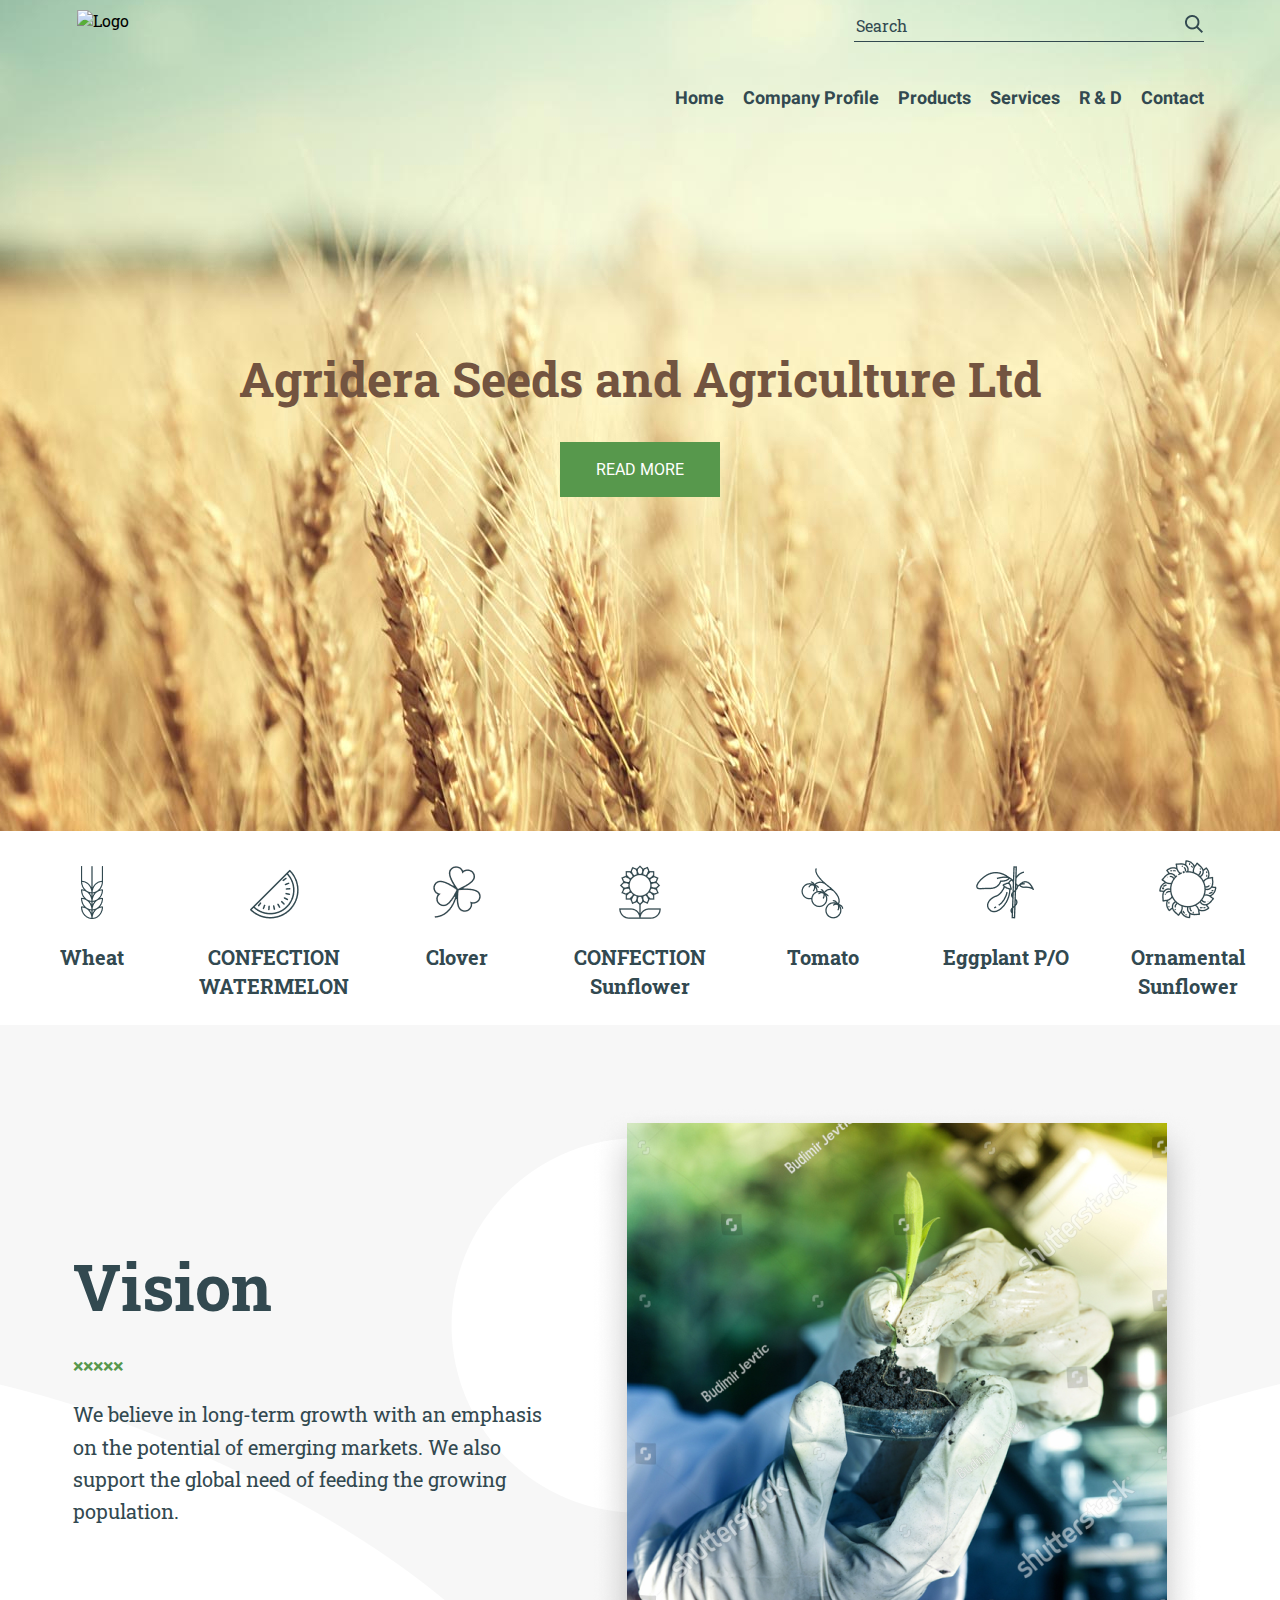
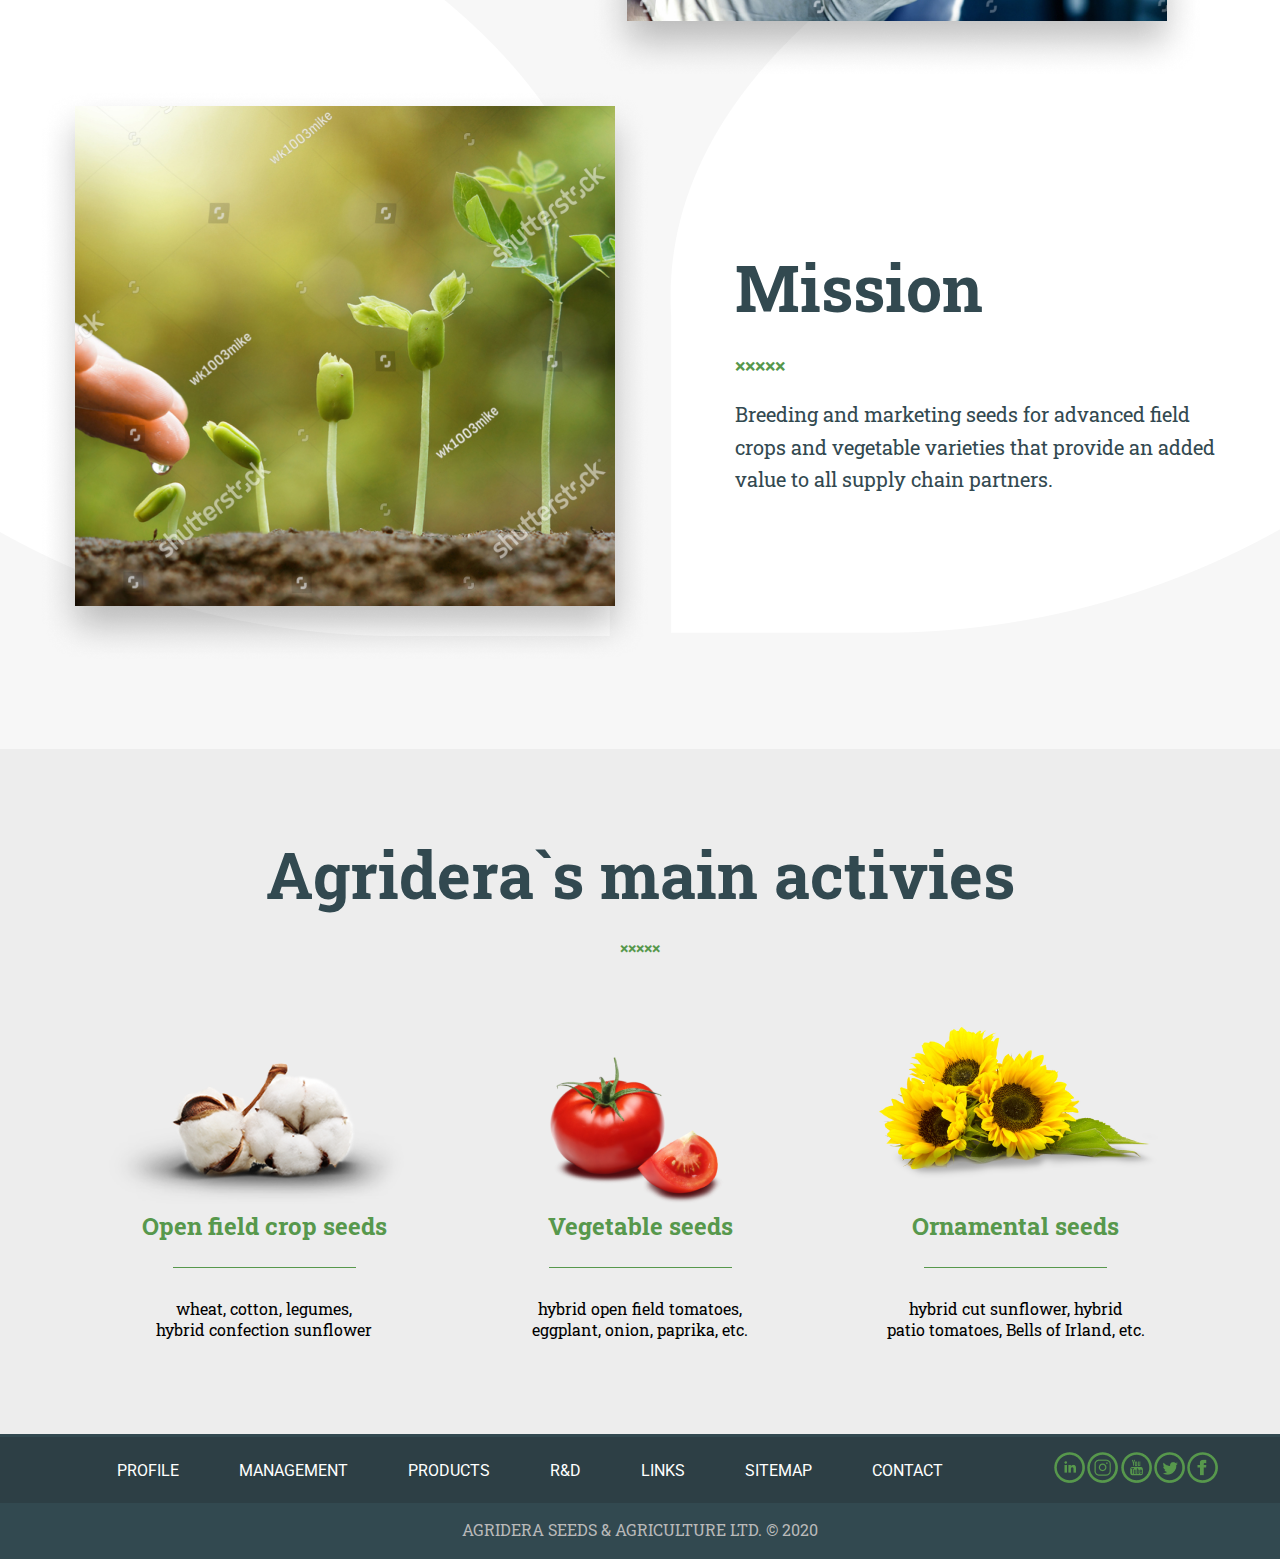
==== index.html @ e3cc0ee9 "Add files via upload" ====
<!DOCTYPE html>
<html>
<head>
  <meta charset="UTF-8">
  <meta name="viewport" content="width=device-width, initial-scale=1.0">
	<link rel="stylesheet" href="https://fonts.googleapis.com/css?family=Roboto+Slab&display=swap">
	<link rel="stylesheet" href="https://fonts.googleapis.com/css?family=Roboto&display=swap">
	<link rel="stylesheet" href="https://fonts.googleapis.com/css?family=Heebo&display=swap">
    <title>Home page</title>
  <link rel="stylesheet" href="css/style.css">
</head>
<body>
    <div class="header">
        <div class="wrapper">
			<div class="row">
				<div class="w-2">
				  <div id="logo">
					<img src="images/logo.png" alt="Logo">
				  </div>
				</div>
				<div class="w-2 align-right">
				  <div id="search">
					<div id="search-in" class="flex">
					  <input type="text" placeholder="Search">
					  <button>Submit</button>
					</div>
				  </div>
				  
				  <div id="menu">
					<ul>
					  <li><a href="">Home</a></li>
					  <li><a href="">Company Profile</a></li>
					  <li><a href="">Products</a></li>
					  <li><a href="">Services</a></li>
					  <li><a href="">R & D</a></li>
					  <li><a href="">Contact</a></li>
					</ul>
				  </div>
				</div>
			</div>
		</div>
    </div>
  <div class="contand">
    <div id="slider">
      <h1>Agridera Seeds and Agriculture Ltd</h1>
      <a href="#">READ MORE</a>
    </div>
  </div>
<div id="categories">
        <div class="row">
          <div class="w-7">
				<img src="images/Vector.png" alt="searv">
				<div class="text">Wheat</div>
			</div>
			<div class="w-7">
				<img src="images/Vector1.png" alt="searv">
				<div class="text">CONFECTION WATERMELON</div>
			</div>
			<div class="w-7">
				<img src="images/Vector2.png" alt="searv">
				<div class="text">Clover</div>
			</div>
			<div class="w-7">
				<img src="images/Vector3.png" alt="seary">
				<div class="text">CONFECTION Sunflower</div>
			</div>
			<div class="w-7">
				<img src="images/Vector4.png" alt="searv">
				<div class="text">Tomato</div>
			</div>
			<div class="w-7">
				<img src="images/Vector5.png" alt="searv">
				<div class="text">Eggplant P/O</div>
			</div>
			<div class="w-7">
				<img src="images/Vector6.png" alt="searv">
				<div class="text">Ornamental Sunflower</div>
			</div>
        </div>
    </div>
<div id="seredina">
    <div id="vision" class="vision-container">
        <div class="content-wrapper">
            <h2 class="text-content1">Vision</h2>
            <p class="text-content2">×××××</p>
            <p class="text-content3">We believe in long-term growth with an emphasis<br>on the potential of emerging markets. We also<br>support the global need of feeding the growing<br>population.</p>
        </div>
        <div class="photo-wrapper">
            <img src="images/vision.png" alt="vision">
        </div>
    </div>
	<div id="mission" class="mission-container">
		<div class="photo-wrapper1">
			<img src="images/mission.png" alt="mission">
		</div>
	
    <div class="content-wrapper1">
			<h2 class="text-content1">Mission</h2>
			<p class="text-content2">×××××</p>
			<p class="text-content3">Breeding and marketing seeds for advanced field<br>crops and vegetable varieties that provide an added<br>value to all supply chain partners.</p>
		</div>
	</div>
</div>

<div id="content-down">
  <div class="wrapper">
      <p class="title">Agridera`s main activies</p>
      <p class="text-content2">×××××</p>
      <div class="seeds">
          <div class="w-3">
              <img style="margin-bottom: -50px;" src="images/crop_seeds.png" alt="">
              <p class="subtitle">Open field crop seeds</p>
              <img class="line" src="images/Line.png" alt="">
              <p>wheat, cotton, legumes,<br>hybrid confection sunflower</p>
          </div>
          <div class="w-3">
              <img src="images/vegetable_seeds.png" alt="">
              <p class="subtitle">Vegetable seeds</p>
              <img class="line" src="images/Line.png" alt="">
              <p>hybrid open field tomatoes,<br>eggplant, onion, paprika, etc.</p>
          </div>
          <div class="w-3">
              <img src="images/ornamental_seeds.png" alt="">
              <p class="subtitle">Ornamental seeds</p>
              <img class="line" src="images/Line.png" alt="">
              <p>hybrid cut sunflower, hybrid<br>patio tomatoes, Bells of Irland, etc.</p>
          </div>
      </div>
  </div>
</div>    
 
<div class="footer">
  <div class="footer_content">
    <div id="links">
      <ul>
        <li><a href="">PROFILE</a></li>
        <li><a href="">MANAGEMENT</a></li>
        <li><a href="">PRODUCTS</a></li>
        <li><a href="">R&D</a></li>
        <li><a href="">LINKS</a></li>
        <li><a href="">SITEMAP</a></li>
        <li><a href="">CONTACT</a></li>
      </ul>
    </div>
    
    <div class="social">
        <a href=""><img src="images/Ico_in.png" alt="in"></a>
        <a href=""><img src="images/Ico_inst.png" alt="inst"></a>
        <a href=""><img src="images/Ico_tube.png" alt="youtube"></a>
        <a href=""><img src="images/Ico_tw.png" alt="twitter"></a>
        <a href=""><img src="images/Ico_fb.png" alt="facebook"></a>
    </div>      
  </div>
  <p>AGRIDERA SEEDS & AGRICULTURE LTD. © 2020</p>
</div>

</body>
</html>
---- css/style.css ----
body{
    margin: 0;
    font-family: 'Roboto Slab', serif;
}
.wrapper{ 
    max-width: 1127px;
    width:100%;
    margin:0 auto;
}
.row::after{
    clear:both;
    content:"";
    display:block;
}
.w-1{ 
    width:100%;
    float:left;
}
.w-2{
    width: 50%;
    float:left;
}
.w-3{
    width: 33.33%;
    float:left;
}
.w-4{ 
    width:25%;
    float:left;
}
.w-5{ 
    width: 20%;
    float:left;
}
.w-7{ 
    width: 14.28%;
    float:left;
}
.align-right{
    text-align:right;
}
.flex{ 
    display: flex;
    align-items: flex-end;
}
#logo{
    margin: 10px 0 0 0;
}
#search{
    border-bottom: 1px solid #324950;
    display: inline-block;
    max-width: 350px;
    width: 100%;
    margin: 10px 0 43px 0;
}
#search input{
    font-size: 16px;
    color:#324950;
    background-color: transparent;
    border: none;
    max-width: 327px;
    height: 29px;
    width: 100%;
}
#search input::placeholder{
    color:#324950
}
#search button{
    background: url(../images/search.png) no-repeat center;
    font-size: 0;
    height: 18px;
    width: 18px;
    border: none;
    cursor: pointer;
    margin-bottom: 8px;
}

#categories{
	max-width: 1600px;
    width:100%;
    margin:25px auto;
    text-align: center;
}

#categories .row{
    display: flex;
    justify-content: center;
    align-items: baseline;
}


.text{
    margin-top: 20px;
	font-family: 'Roboto Slab', serif;
    font-weight: bold;
    font-size: 20px;
    line-height: 142.7%;
	color: #324950;
}

#menu{
font-family: 'Heebo', serif;
}        

#menu ul{
    padding: 0;
    margin: 0;
    list-style: none;
}        
#menu ul li{
    display: inline;
    margin-left: 15px;
}

#menu ul li a{
    color:#324950;
    font-size: 18px;
    font-weight: bold;
    text-decoration: none;
    transition: color 0.4s;
}        
#menu ul li a:hover{
    color: #57984C;
} 
#slider{
    text-align: center;
    background: url(../images/bg.jpg) no-repeat center;
    padding: 338px 0;
    margin-top: -135px;
}
#slider h1{
    color: #735440;
    font-size: 48px;
    font-weight: bold;
}       
#slider a{
    display: block;
    background-color: #57984C;
    color: #fff;
    font-size: 16px;
    text-align: center;
    width: 160px;
    height: 55px;
    line-height: 55px;
    margin: 0 auto;
    text-decoration: none;
}
.footer {
    background-color: #324950;
    color: #B9B9B9;
    padding: 3px 0px;
    text-align: center;
    bottom: 0;
    width: 100%;
}
.vision-container {
    display: flex;
    justify-content: center;
    align-items: center;
}

.content-wrapper {
    text-align: left;
    margin-right: 30px;
}

.photo-wrapper {
    margin-left: 15px;
}

.mission-container {
    display: flex;
    justify-content: center;
    align-items: center;
}

.content-wrapper1 {
    text-align: left;
    margin-right: 30px;
}

.photo-wrapper1 {
    margin-right: 80px;
}

.text-content1{
    font-family: 'Roboto Slab', serif;
    font-weight: bold;
    font-size: 64px;
    line-height: 142.7%;
	color: #324950;
    margin: 0;
}

.text-content2{
font-family: 'Roboto Slab', serif;
color: #57984C;
font-weight: bold;
}

.text-content3{
    font-family: 'Roboto Slab', serif;
    font-weight: normal;
    font-size: 20px;
    line-height: 162.7%;
	color: #324950;
}
.contand h1 {
font-family: 'Roboto Slab', serif;
}
.contand a {
font-family: 'Roboto', serif;
}
.flex input{
font-family: 'Roboto Slab', serif;
}
#seredina{
    background: url(../images/Union.png) no-repeat center;
    background-color: #F7F7F7;
    font-size: 20px;
    padding: 78px 0;
}

.title{
    font-size: 64px;
    font-weight: bold;
    color: #324950;
    line-height: 147.7%;
    margin: 0;
}

.seeds{
    display: flex;
    justify-content: center;
    align-items: baseline; 
}
.subtitle{
    font-size: 24px;
    font-weight: bold;
    color: #57984C;
    margin: 0;

}
.line{
    margin: 25px 0 10px 0;
}

#content-down{
    background-color: #EDEDED;
    text-align: center;
    padding: 78px 0;
}

.footer_content{
    display: flex;
    flex-direction: row;
    background-color:#2D3F45;
    padding: 15px 5px ;
    align-items: center;
    justify-content: space-around;
}

.social{
    display: flex;
    justify-content: space-between;
    width: 13%;
}

#links{
    font-family: 'Roboto', serif;
}        

#links ul{
    padding: 0;
    margin: 0;
    list-style: none;
}        
#links ul li{
    display: inline;
    margin-left: 3.5em;
}

#links ul li a{
    color:#ffffff;
    font-size: 16px;
    text-decoration: none;
    transition: color 0.4s;
}        

img {
    max-width: 100%;
    height: auto;
  }
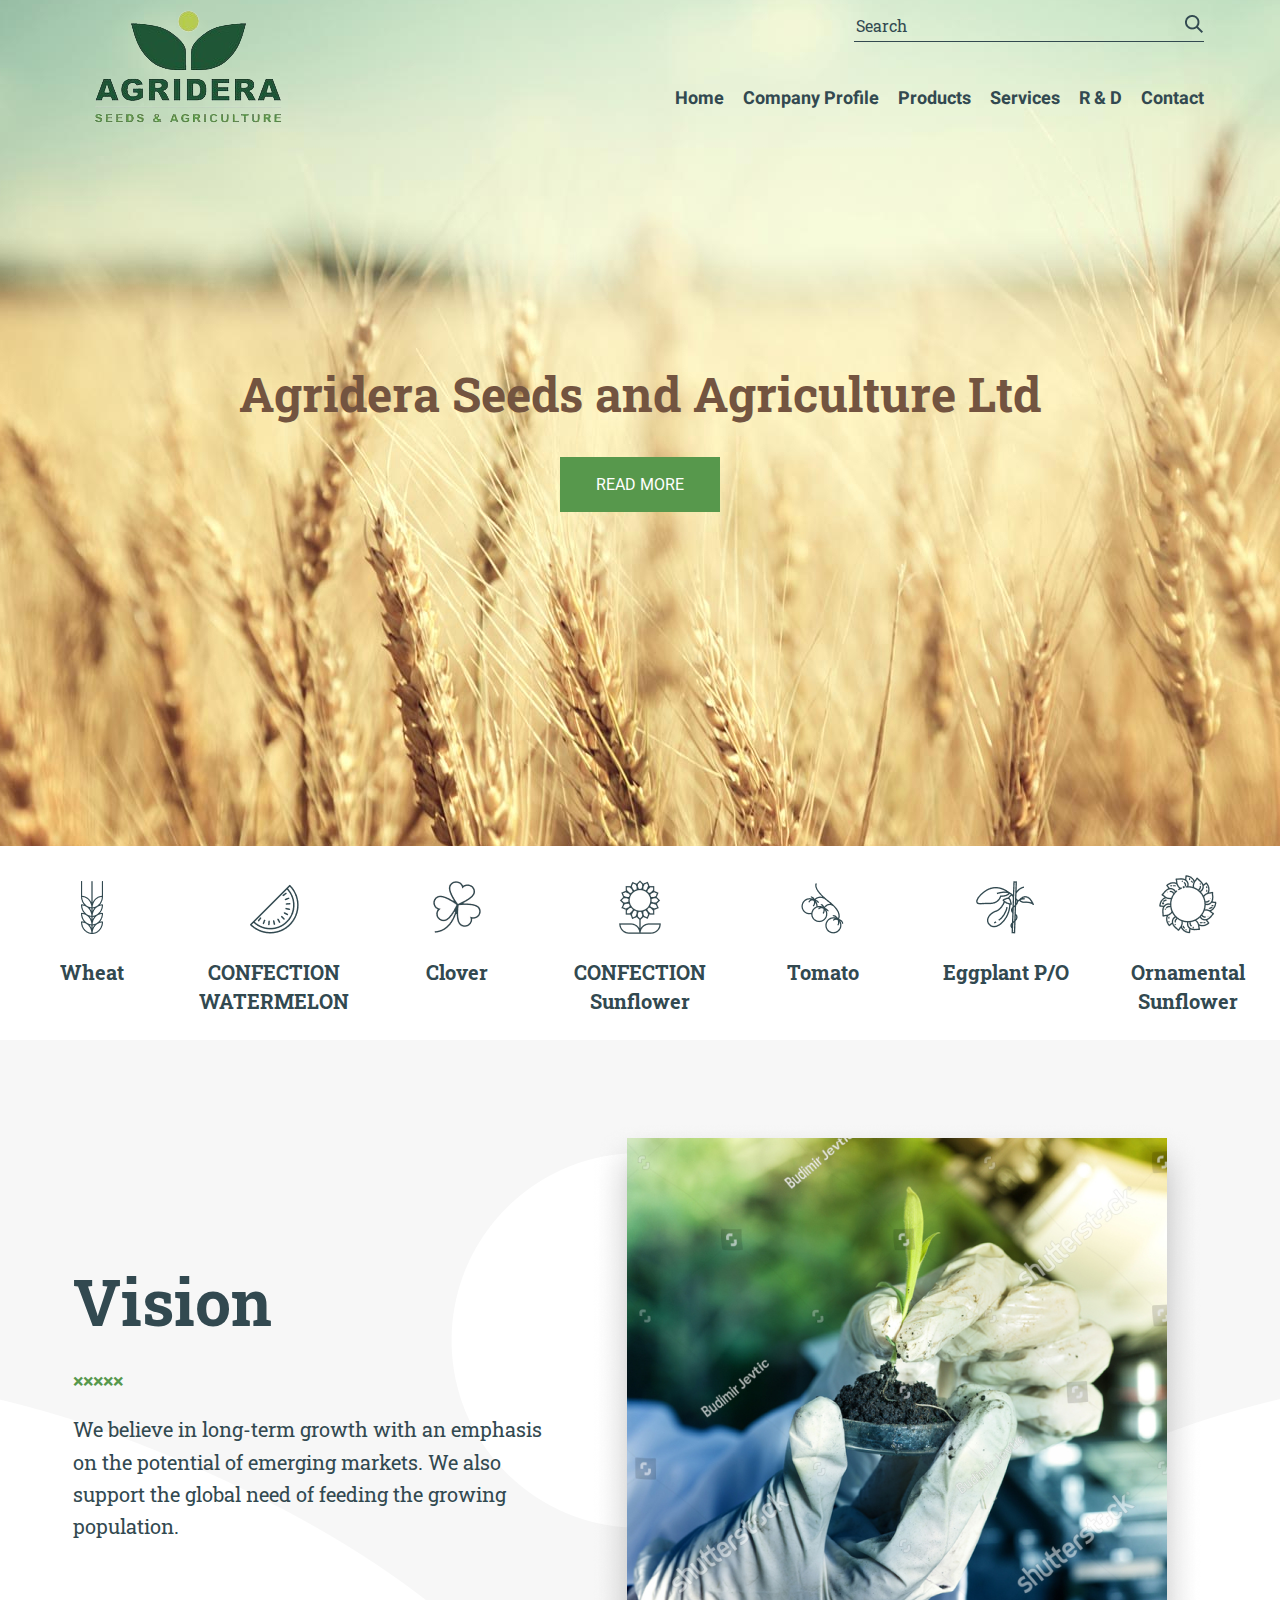
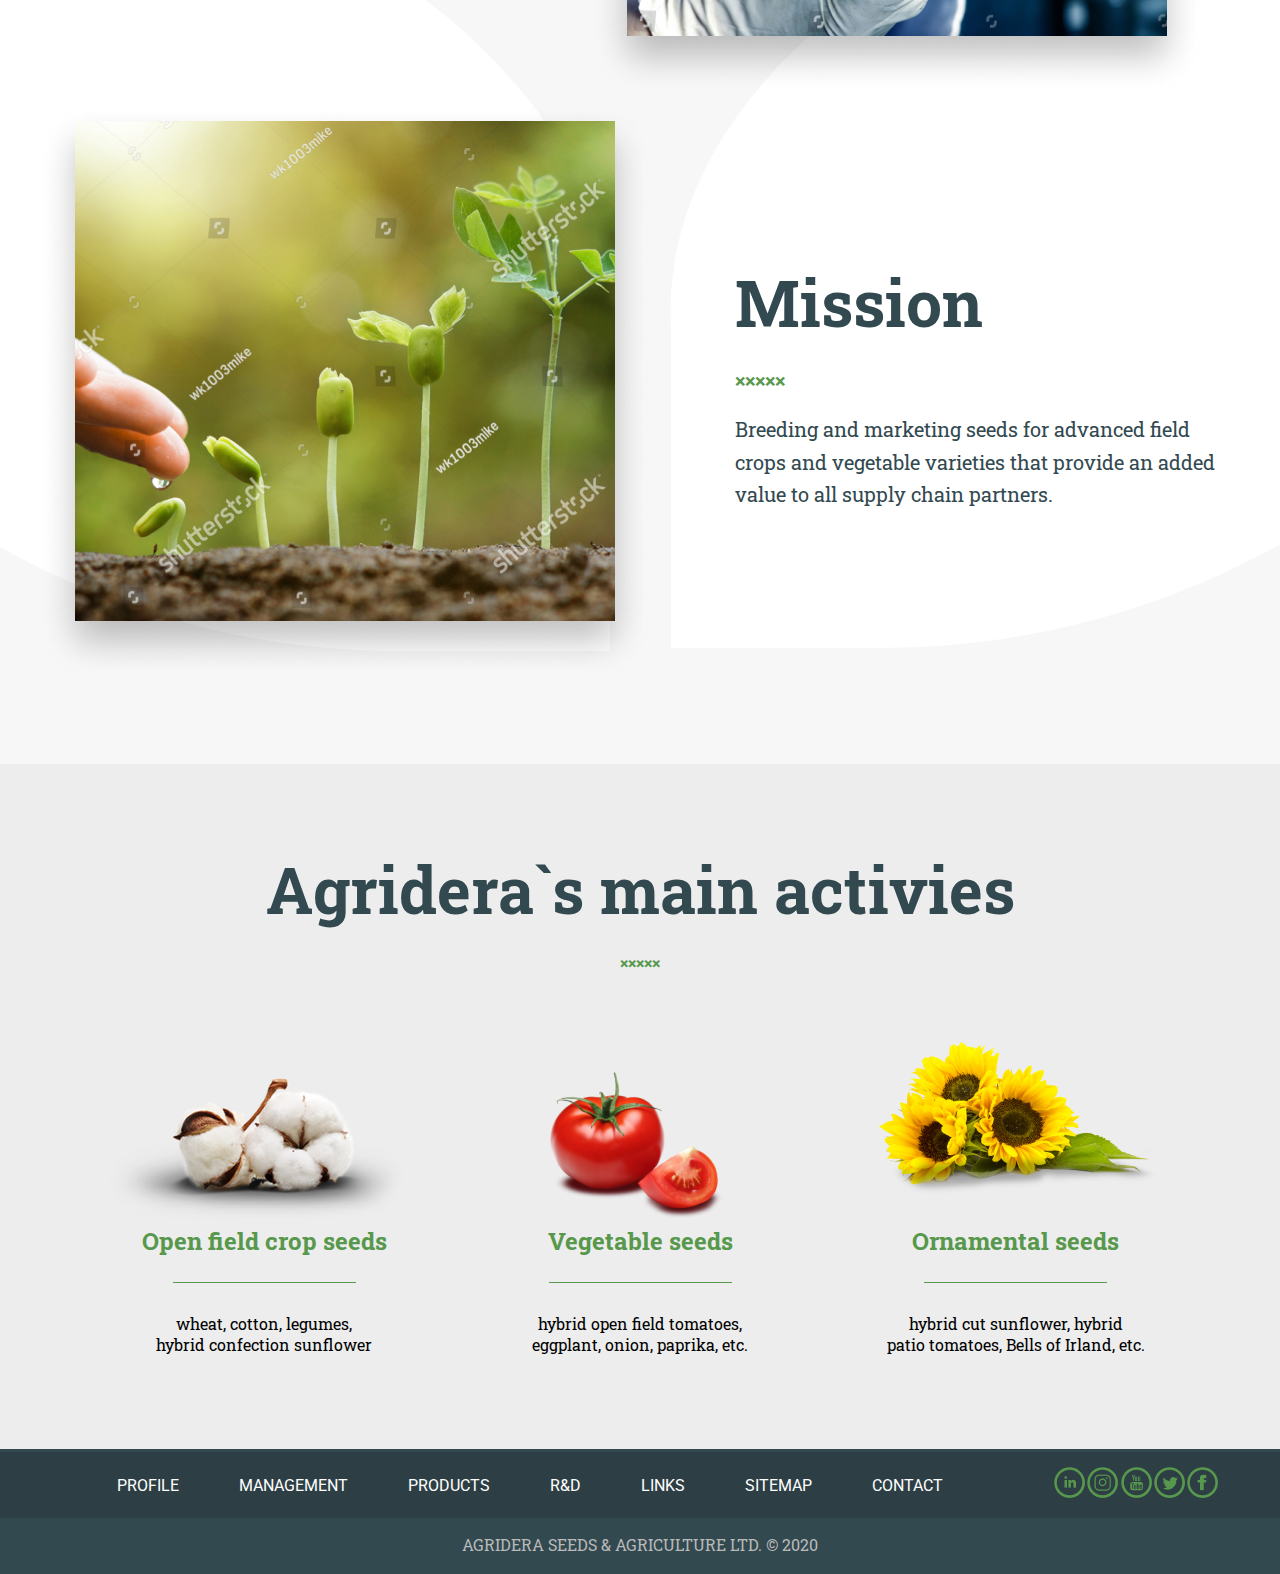
==== commit 6587732f: "Add files via upload" ====
--- a/index.html
+++ b/index.html
@@ -15,7 +15,7 @@
 			<div class="row">
 				<div class="w-2">
 				  <div id="logo">
-					<img src="images/logo.png" alt="Logo">
+					<img src="images/Logo.png" alt="Logo">
 				  </div>
 				</div>
 				<div class="w-2 align-right">
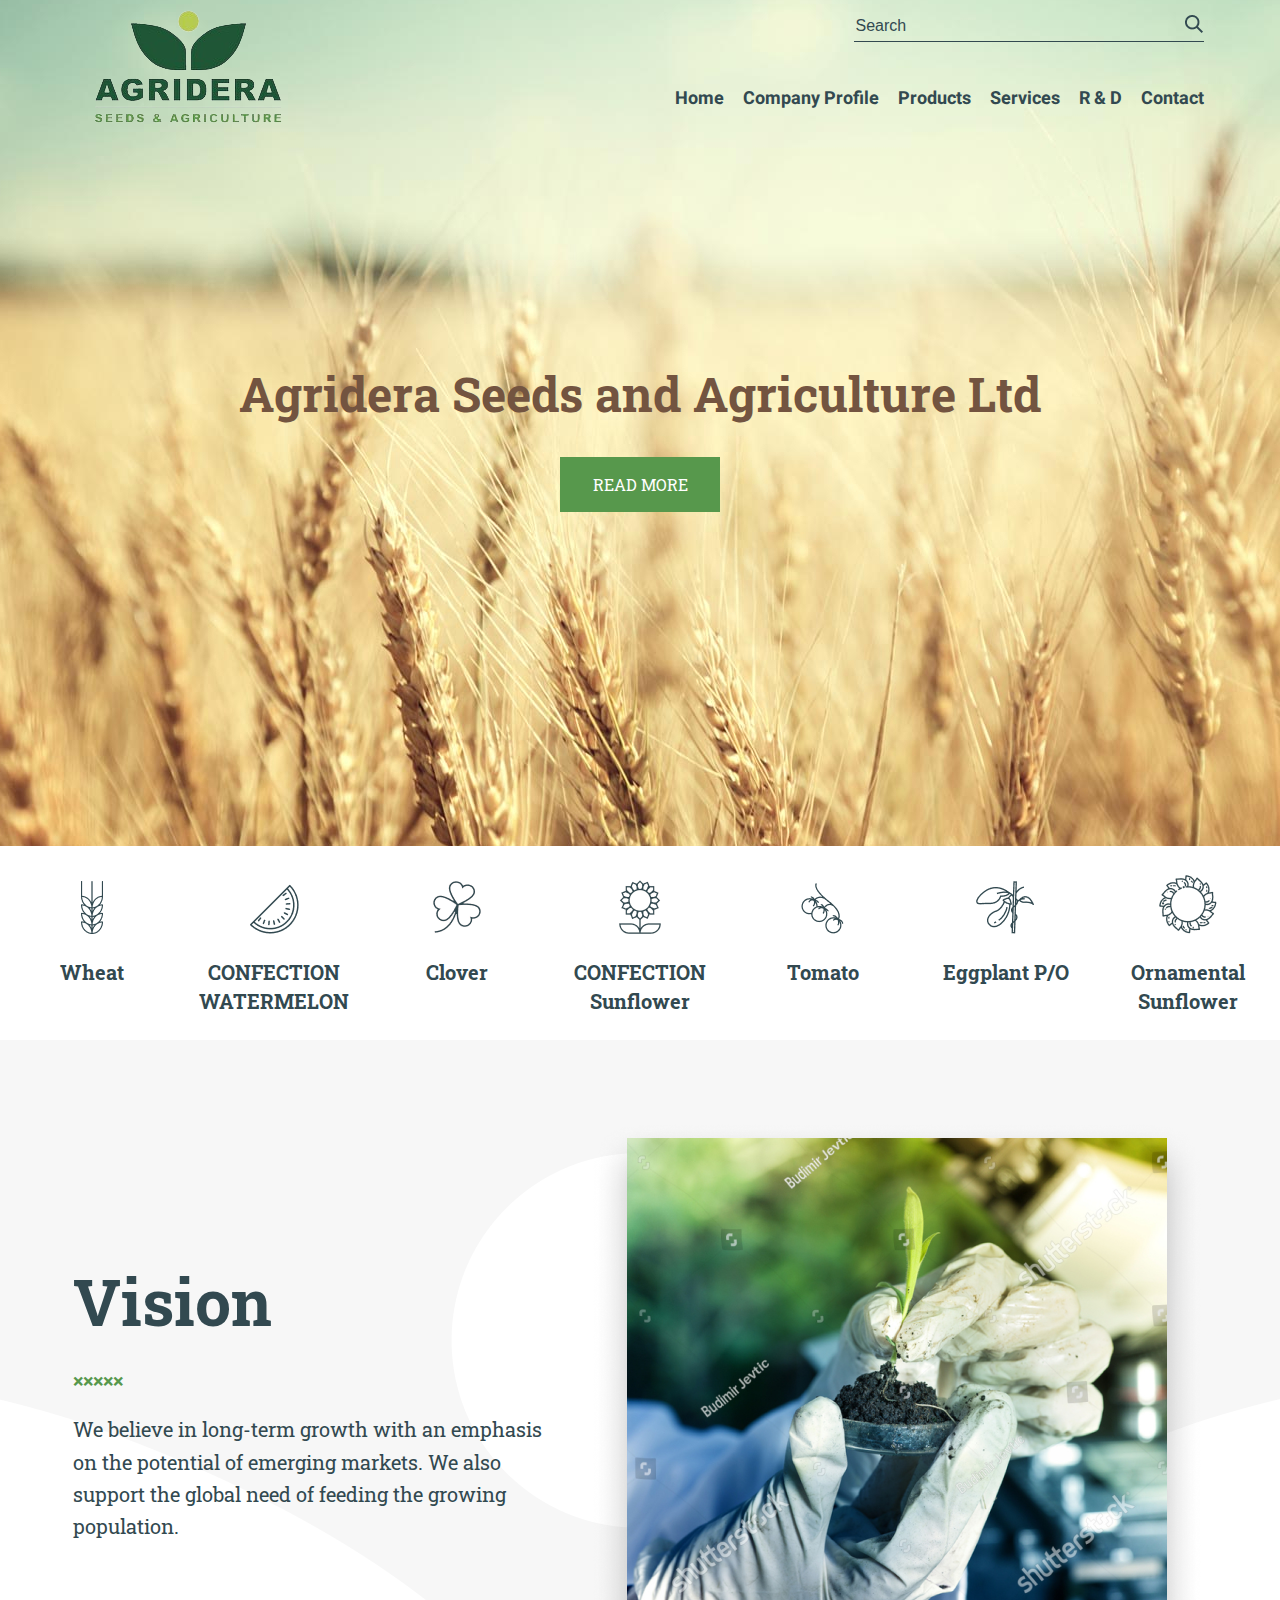
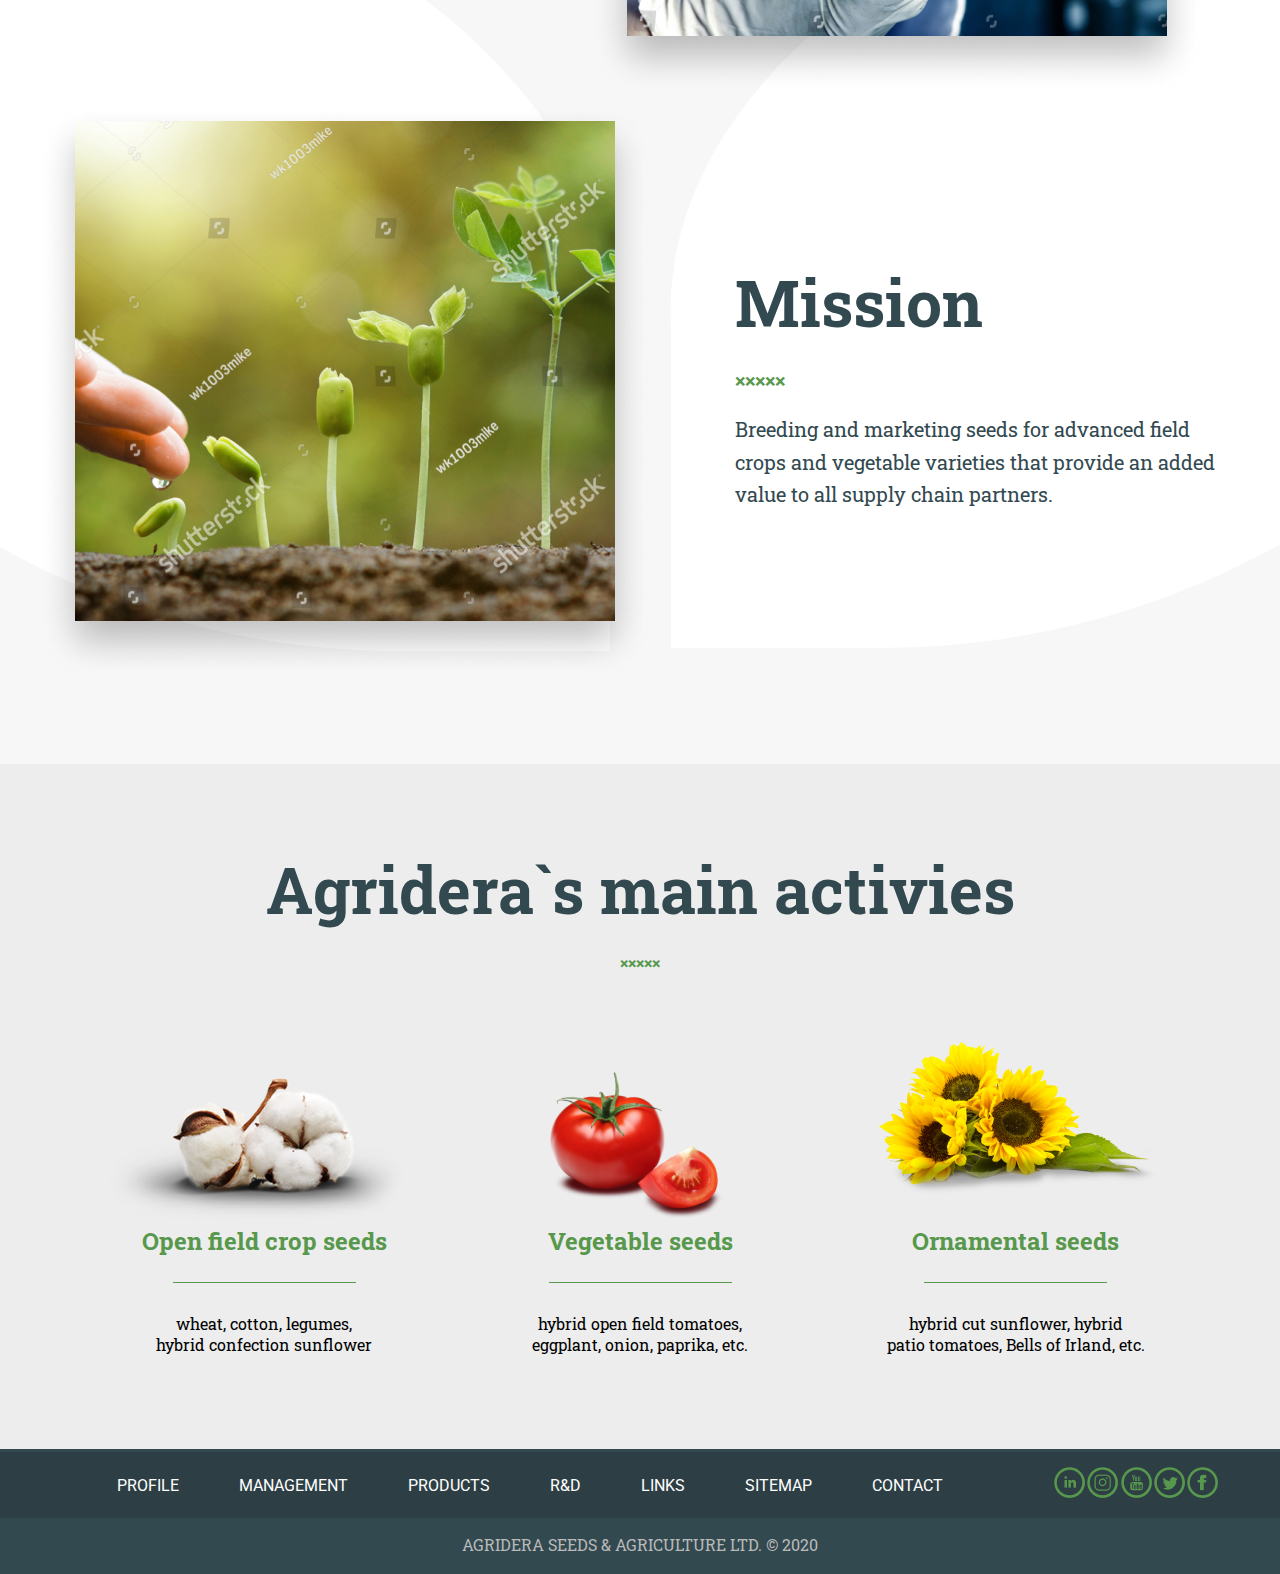
==== commit dacde67d: "Add files via upload" ====
--- a/index.html
+++ b/index.html
@@ -9,150 +9,150 @@
     <title>Home page</title>
   <link rel="stylesheet" href="css/style.css">
 </head>
-<body>
-    <div class="header">
-        <div class="wrapper">
-			<div class="row">
-				<div class="w-2">
-				  <div id="logo">
-					<img src="images/Logo.png" alt="Logo">
-				  </div>
-				</div>
-				<div class="w-2 align-right">
-				  <div id="search">
-					<div id="search-in" class="flex">
-					  <input type="text" placeholder="Search">
-					  <button>Submit</button>
+	<body>
+		<div class="header">
+			<div class="wrapper">
+				<div class="row">
+					<div class="w-2">
+					  <div id="logo">
+						<img src="images/Logo.png" alt="Logo">
+					  </div>
 					</div>
-				  </div>
-				  
-				  <div id="menu">
-					<ul>
-					  <li><a href="">Home</a></li>
-					  <li><a href="">Company Profile</a></li>
-					  <li><a href="">Products</a></li>
-					  <li><a href="">Services</a></li>
-					  <li><a href="">R & D</a></li>
-					  <li><a href="">Contact</a></li>
-					</ul>
-				  </div>
+					<div class="w-2 align-right">
+					  <div id="search">
+						<div id="search-in" class="flex">
+						  <input type="text" placeholder="Search">
+						  <button>Submit</button>
+						</div>
+					  </div>
+					  
+					  <div id="menu">
+						<ul>
+						  <li><a href="">Home</a></li>
+						  <li><a href="">Company Profile</a></li>
+						  <li><a href="tomato_all.html">Products</a></li>
+						  <li><a href="">Services</a></li>
+						  <li><a href="">R & D</a></li>
+						  <li><a href="">Contact</a></li>
+						</ul>
+					  </div>
+					</div>
 				</div>
 			</div>
 		</div>
-    </div>
-  <div class="contand">
-    <div id="slider">
-      <h1>Agridera Seeds and Agriculture Ltd</h1>
-      <a href="#">READ MORE</a>
-    </div>
-  </div>
-<div id="categories">
-        <div class="row">
-          <div class="w-7">
-				<img src="images/Vector.png" alt="searv">
-				<div class="text">Wheat</div>
+	  <div class="contand">
+		<div id="slider">
+		  <h1>Agridera Seeds and Agriculture Ltd</h1>
+		  <a href="#">READ MORE</a>
+		</div>
+	  </div>
+	<div id="categories">
+			<div class="row">
+			  <div class="w-7">
+					<img src="images/Vector.png" alt="searv">
+					<div class="text">Wheat</div>
+				</div>
+				<div class="w-7">
+					<img src="images/Vector1.png" alt="searv">
+					<div class="text">CONFECTION WATERMELON</div>
+				</div>
+				<div class="w-7">
+					<img src="images/Vector2.png" alt="searv">
+					<div class="text">Clover</div>
+				</div>
+				<div class="w-7">
+					<img src="images/Vector3.png" alt="seary">
+					<div class="text">CONFECTION Sunflower</div>
+				</div>
+				<div class="w-7">
+					<img src="images/Vector4.png" alt="searv">
+					<div class="text">Tomato</div>
+				</div>
+				<div class="w-7">
+					<img src="images/Vector5.png" alt="searv">
+					<div class="text">Eggplant P/O</div>
+				</div>
+				<div class="w-7">
+					<img src="images/Vector6.png" alt="searv">
+					<div class="text">Ornamental Sunflower</div>
+				</div>
 			</div>
-			<div class="w-7">
-				<img src="images/Vector1.png" alt="searv">
-				<div class="text">CONFECTION WATERMELON</div>
+		</div>
+	<div id="seredina">
+		<div id="vision" class="vision-container">
+			<div class="content-wrapper">
+				<h2 class="text-content1">Vision</h2>
+				<p class="text-content2">×××××</p>
+				<p class="text-content3">We believe in long-term growth with an emphasis<br>on the potential of emerging markets. We also<br>support the global need of feeding the growing<br>population.</p>
 			</div>
-			<div class="w-7">
-				<img src="images/Vector2.png" alt="searv">
-				<div class="text">Clover</div>
+			<div class="photo-wrapper">
+				<img src="images/vision.png" alt="vision">
 			</div>
-			<div class="w-7">
-				<img src="images/Vector3.png" alt="seary">
-				<div class="text">CONFECTION Sunflower</div>
+		</div>
+		<div id="mission" class="mission-container">
+			<div class="photo-wrapper1">
+				<img src="images/mission.png" alt="mission">
 			</div>
-			<div class="w-7">
-				<img src="images/Vector4.png" alt="searv">
-				<div class="text">Tomato</div>
+		
+		<div class="content-wrapper1">
+				<h2 class="text-content1">Mission</h2>
+				<p class="text-content2">×××××</p>
+				<p class="text-content3">Breeding and marketing seeds for advanced field<br>crops and vegetable varieties that provide an added<br>value to all supply chain partners.</p>
 			</div>
-			<div class="w-7">
-				<img src="images/Vector5.png" alt="searv">
-				<div class="text">Eggplant P/O</div>
-			</div>
-			<div class="w-7">
-				<img src="images/Vector6.png" alt="searv">
-				<div class="text">Ornamental Sunflower</div>
-			</div>
-        </div>
-    </div>
-<div id="seredina">
-    <div id="vision" class="vision-container">
-        <div class="content-wrapper">
-            <h2 class="text-content1">Vision</h2>
-            <p class="text-content2">×××××</p>
-            <p class="text-content3">We believe in long-term growth with an emphasis<br>on the potential of emerging markets. We also<br>support the global need of feeding the growing<br>population.</p>
-        </div>
-        <div class="photo-wrapper">
-            <img src="images/vision.png" alt="vision">
-        </div>
-    </div>
-	<div id="mission" class="mission-container">
-		<div class="photo-wrapper1">
-			<img src="images/mission.png" alt="mission">
-		</div>
-	
-    <div class="content-wrapper1">
-			<h2 class="text-content1">Mission</h2>
-			<p class="text-content2">×××××</p>
-			<p class="text-content3">Breeding and marketing seeds for advanced field<br>crops and vegetable varieties that provide an added<br>value to all supply chain partners.</p>
 		</div>
 	</div>
-</div>
 
-<div id="content-down">
-  <div class="wrapper">
-      <p class="title">Agridera`s main activies</p>
-      <p class="text-content2">×××××</p>
-      <div class="seeds">
-          <div class="w-3">
-              <img style="margin-bottom: -50px;" src="images/crop_seeds.png" alt="">
-              <p class="subtitle">Open field crop seeds</p>
-              <img class="line" src="images/Line.png" alt="">
-              <p>wheat, cotton, legumes,<br>hybrid confection sunflower</p>
-          </div>
-          <div class="w-3">
-              <img src="images/vegetable_seeds.png" alt="">
-              <p class="subtitle">Vegetable seeds</p>
-              <img class="line" src="images/Line.png" alt="">
-              <p>hybrid open field tomatoes,<br>eggplant, onion, paprika, etc.</p>
-          </div>
-          <div class="w-3">
-              <img src="images/ornamental_seeds.png" alt="">
-              <p class="subtitle">Ornamental seeds</p>
-              <img class="line" src="images/Line.png" alt="">
-              <p>hybrid cut sunflower, hybrid<br>patio tomatoes, Bells of Irland, etc.</p>
-          </div>
-      </div>
-  </div>
-</div>    
- 
-<div class="footer">
-  <div class="footer_content">
-    <div id="links">
-      <ul>
-        <li><a href="">PROFILE</a></li>
-        <li><a href="">MANAGEMENT</a></li>
-        <li><a href="">PRODUCTS</a></li>
-        <li><a href="">R&D</a></li>
-        <li><a href="">LINKS</a></li>
-        <li><a href="">SITEMAP</a></li>
-        <li><a href="">CONTACT</a></li>
-      </ul>
-    </div>
-    
-    <div class="social">
-        <a href=""><img src="images/Ico_in.png" alt="in"></a>
-        <a href=""><img src="images/Ico_inst.png" alt="inst"></a>
-        <a href=""><img src="images/Ico_tube.png" alt="youtube"></a>
-        <a href=""><img src="images/Ico_tw.png" alt="twitter"></a>
-        <a href=""><img src="images/Ico_fb.png" alt="facebook"></a>
-    </div>      
-  </div>
-  <p>AGRIDERA SEEDS & AGRICULTURE LTD. © 2020</p>
-</div>
+	<div id="content-down">
+	  <div class="wrapper">
+		  <p class="title">Agridera`s main activies</p>
+		  <p class="text-content2">×××××</p>
+		  <div class="seeds">
+			  <div class="w-3">
+				  <img style="margin-bottom: -50px;" src="images/crop_seeds.png" alt="">
+				  <p class="subtitle">Open field crop seeds</p>
+				  <img class="line" src="images/Line.png" alt="">
+				  <p>wheat, cotton, legumes,<br>hybrid confection sunflower</p>
+			  </div>
+			  <div class="w-3">
+				  <img src="images/vegetable_seeds.png" alt="">
+				  <p class="subtitle">Vegetable seeds</p>
+				  <img class="line" src="images/Line.png" alt="">
+				  <p>hybrid open field tomatoes,<br>eggplant, onion, paprika, etc.</p>
+			  </div>
+			  <div class="w-3">
+				  <img src="images/ornamental_seeds.png" alt="">
+				  <p class="subtitle">Ornamental seeds</p>
+				  <img class="line" src="images/Line.png" alt="">
+				  <p>hybrid cut sunflower, hybrid<br>patio tomatoes, Bells of Irland, etc.</p>
+			  </div>
+		  </div>
+	  </div>
+	</div>    
+	 
+	<div class="footer">
+	  <div class="footer_content">
+		<div id="links">
+		  <ul>
+			<li><a href="">PROFILE</a></li>
+			<li><a href="">MANAGEMENT</a></li>
+			<li><a href="tomato_all.html">PRODUCTS</a></li>
+			<li><a href="">R&D</a></li>
+			<li><a href="">LINKS</a></li>
+			<li><a href="">SITEMAP</a></li>
+			<li><a href="">CONTACT</a></li>
+		  </ul>
+		</div>
+		
+		<div class="social">
+			<a href=""><img src="images/Ico_in.png" alt="in"></a>
+			<a href=""><img src="images/Ico_inst.png" alt="inst"></a>
+			<a href=""><img src="images/Ico_tube.png" alt="youtube"></a>
+			<a href=""><img src="images/Ico_tw.png" alt="twitter"></a>
+			<a href=""><img src="images/Ico_fb.png" alt="facebook"></a>
+		</div>      
+	  </div>
+	  <p>AGRIDERA SEEDS & AGRICULTURE LTD. © 2020</p>
+	</div>
 
-</body>
+	</body>
 </html>--- a/css/style.css
+++ b/css/style.css
@@ -75,23 +75,8 @@
     margin-bottom: 8px;
 }
 
-#categories{
-	max-width: 1600px;
-    width:100%;
-    margin:25px auto;
-    text-align: center;
-}
-
-#categories .row{
-    display: flex;
-    justify-content: center;
-    align-items: baseline;
-}
-
-
 .text{
     margin-top: 20px;
-	font-family: 'Roboto Slab', serif;
     font-weight: bold;
     font-size: 20px;
     line-height: 142.7%;
@@ -145,6 +130,22 @@
     margin: 0 auto;
     text-decoration: none;
 }
+
+
+#categories{
+	max-width: 1600px;
+    width:100%;
+    margin:25px auto;
+    text-align: center;
+}
+
+#categories .row{
+    display: flex;
+    justify-content: center;
+    align-items: baseline;
+}
+
+
 .footer {
     background-color: #324950;
     color: #B9B9B9;
@@ -153,6 +154,7 @@
     bottom: 0;
     width: 100%;
 }
+
 .vision-container {
     display: flex;
     justify-content: center;
@@ -184,7 +186,6 @@
 }
 
 .text-content1{
-    font-family: 'Roboto Slab', serif;
     font-weight: bold;
     font-size: 64px;
     line-height: 142.7%;
@@ -193,27 +194,17 @@
 }
 
 .text-content2{
-font-family: 'Roboto Slab', serif;
 color: #57984C;
 font-weight: bold;
 }
 
 .text-content3{
-    font-family: 'Roboto Slab', serif;
     font-weight: normal;
     font-size: 20px;
     line-height: 162.7%;
 	color: #324950;
 }
-.contand h1 {
-font-family: 'Roboto Slab', serif;
-}
-.contand a {
-font-family: 'Roboto', serif;
-}
-.flex input{
-font-family: 'Roboto Slab', serif;
-}
+
 #seredina{
     background: url(../images/Union.png) no-repeat center;
     background-color: #F7F7F7;
@@ -292,3 +283,99 @@
     height: auto;
   }
   
+
+	
+	/* томаті */
+#slidertom{
+    background: url(../images/tomato_s.png) no-repeat center;
+    padding: 240px 0;
+}
+
+.bg-pink{
+    background-color:#FCF0F0;
+}
+
+.header-white{
+    padding-bottom: 20px;
+}
+
+.description{
+    padding: 45px 0px;
+}
+
+.text-content4 {
+    font-family: 'Roboto Slab', serif;
+    font-weight: normal;
+    font-size: 17px;
+    line-height: 162.7%;
+    color: #324950;
+}
+
+.vertical-line {
+    border-left: 5px solid #EB5757; 
+    border-radius: 3px;
+    width: 0px;
+  }
+.visual, .white-list{
+    display: flex;
+    flex-direction: row;
+    margin-top: 30px;
+}
+.white-list{
+    margin-left: -20px;
+    background-color: white;
+    padding: 15px 30px;
+}
+.visual p{
+    margin: 0;
+    margin-left: 20px;
+    margin-top: 10px;
+    margin-bottom: 10px;
+}
+.item-white-list {
+    margin-right: 20px; 
+    width: 33%;
+}
+.item-white-list h4{
+    font-family: 'Roboto Slab', serif;
+    color: #324950;
+    line-height: 162.7%;
+    font-size: 20px;
+    margin-bottom: 0;
+}
+
+.item-white-list:last-child {
+    margin-right: 0;
+}
+
+.tomatoes{
+    margin-top: 35px;
+}
+ .tomate{
+	display: flex;
+	flex-direction: column;
+	align-items: center;
+	margin-top: 20px
+ }
+.tomate img {
+    max-width: 88%;
+    height: auto;
+}
+.tomate p{
+    text-align: center;
+    color: #57984C;
+    background-color: #fff;
+    margin: 0 0 25px 0;
+    width: 88%;
+}
+.wrapper-tomate {
+    display: flex;
+    flex-wrap: wrap;
+    max-width: 1127px;
+    width:100%;
+    margin:0 auto;
+}
+
+a{
+    text-decoration: none;
+}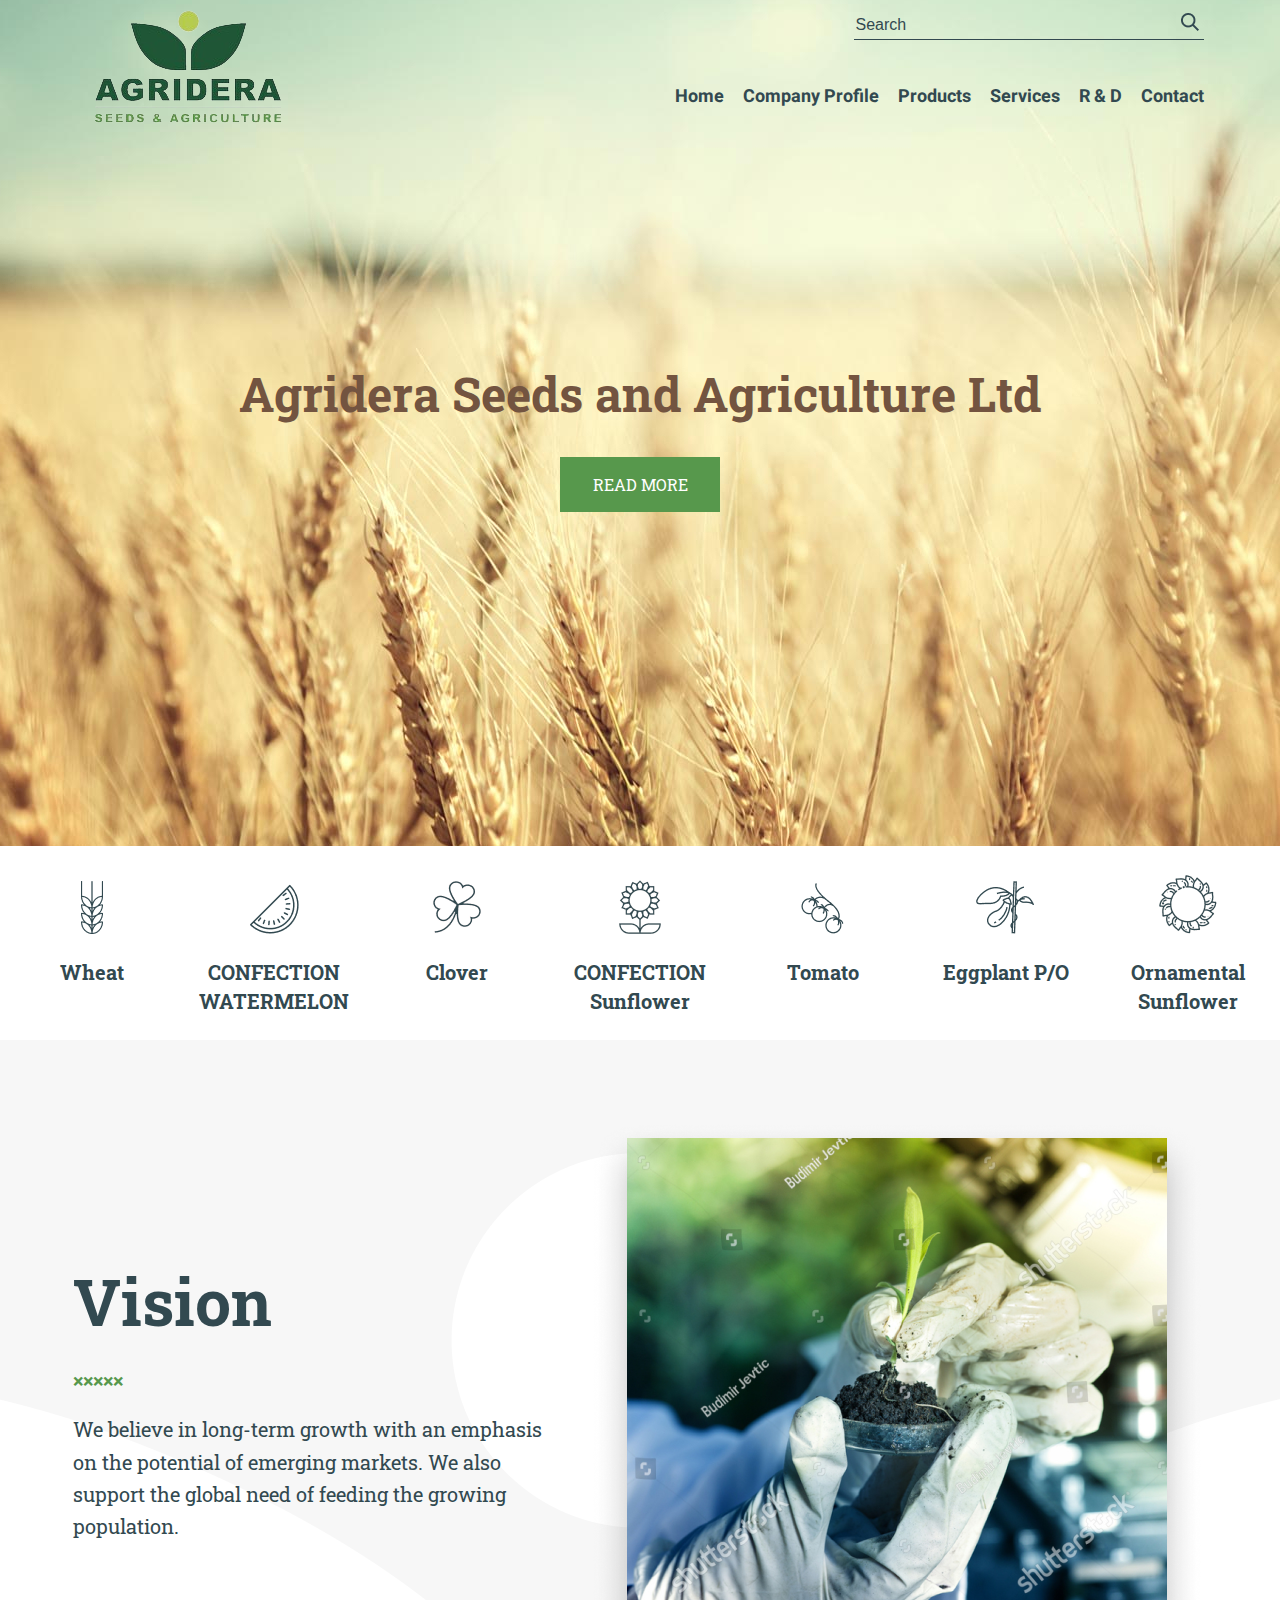
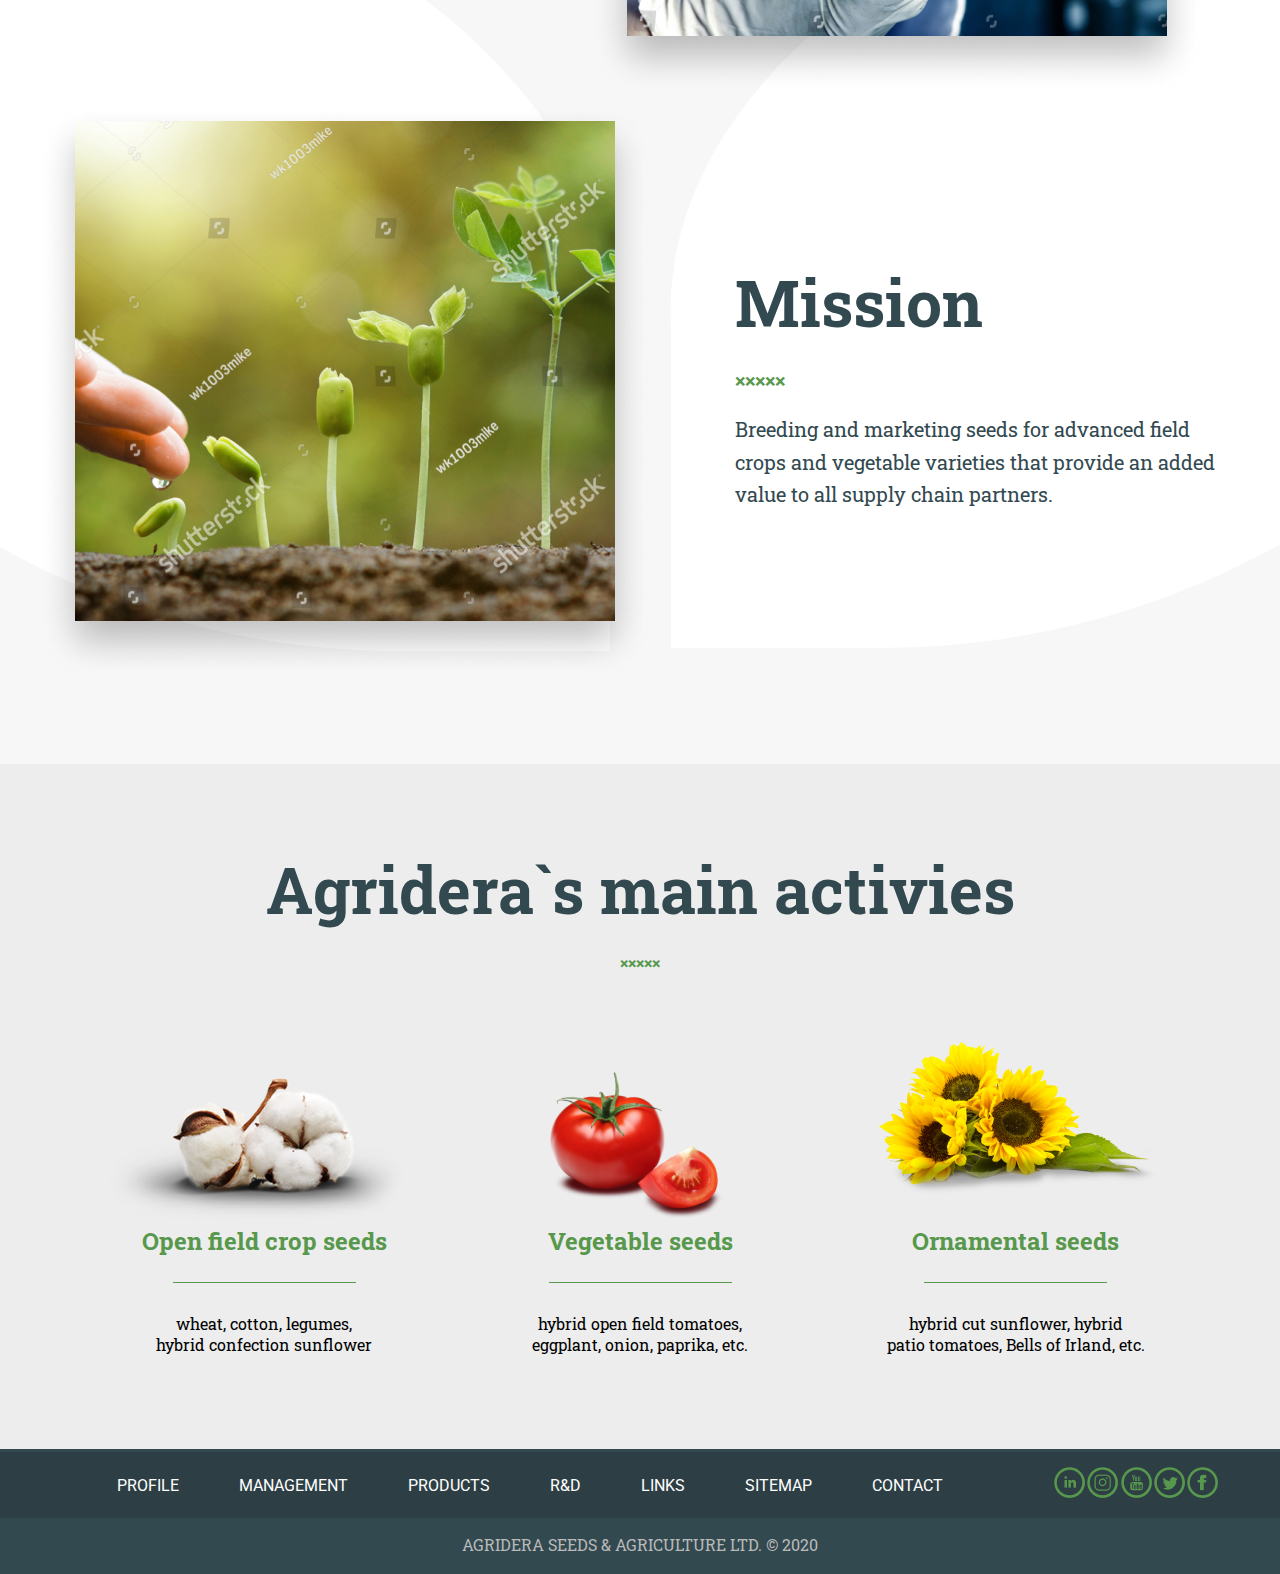
==== commit bbc4381a: "Add files via upload" ====
--- a/index.html
+++ b/index.html
@@ -21,7 +21,7 @@
 					<div class="w-2 align-right">
 					  <div id="search">
 						<div id="search-in" class="flex">
-						  <input type="text" placeholder="Search">
+						  <input type="search" placeholder="Search">
 						  <button>Submit</button>
 						</div>
 					  </div>
@@ -33,7 +33,7 @@
 						  <li><a href="tomato_all.html">Products</a></li>
 						  <li><a href="">Services</a></li>
 						  <li><a href="">R & D</a></li>
-						  <li><a href="">Contact</a></li>
+						  <li><a href="contact_us.html">Contact</a></li>
 						</ul>
 					  </div>
 					</div>
@@ -139,7 +139,7 @@
 			<li><a href="">R&D</a></li>
 			<li><a href="">LINKS</a></li>
 			<li><a href="">SITEMAP</a></li>
-			<li><a href="">CONTACT</a></li>
+			<li><a href="contact_us.html">CONTACT</a></li>
 		  </ul>
 		</div>
 		
--- a/css/style.css
+++ b/css/style.css
@@ -283,7 +283,32 @@
     height: auto;
   }
   
-
+   /*@media only screen and (max-width: 768px) {
+    .w-2 {
+      width: 100%;
+    }
+    .align-right {
+      text-align: center;
+    }
+    #search {
+      max-width: 100%;
+    }
+    #search input {
+      max-width: 100%;
+    }
+    .footer_content {
+      flex-direction: column;
+    }
+    .social {
+      margin-top: 10px;
+      width: 100%;
+      justify-content: center;
+    }
+    #links ul li {
+      margin-left: 0;
+      margin-bottom: 10px;
+    }*/
+	
 	
 	/* томаті */
 #slidertom{
@@ -332,11 +357,11 @@
     margin-top: 10px;
     margin-bottom: 10px;
 }
-.item-white-list {
+.white-list-content {
     margin-right: 20px; 
     width: 33%;
 }
-.item-white-list h4{
+.white-list-content h4{
     font-family: 'Roboto Slab', serif;
     color: #324950;
     line-height: 162.7%;
@@ -344,7 +369,7 @@
     margin-bottom: 0;
 }
 
-.item-white-list:last-child {
+.white-list-content:last-child {
     margin-right: 0;
 }
 
@@ -365,7 +390,7 @@
     text-align: center;
     color: #57984C;
     background-color: #fff;
-    margin: 0 0 25px 0;
+    margin: -4px 0 25px 0;
     width: 88%;
 }
 .wrapper-tomate {
@@ -378,4 +403,235 @@
 
 a{
     text-decoration: none;
+}
+
+	/* томаті one */
+	
+.bg-tomat{
+    position: relative;
+    background: url(../images/tomatobg.png) no-repeat center;
+    background-color: #F7F7F7;  
+    z-index: 0;
+    padding-bottom: 220px;
+}
+
+.back-tomato a{
+    font-size: 14px;
+    color: #57984C;
+    text-decoration: none;
+} 
+.back-tomato p{
+    margin: 0;
+    padding: 20px 0;
+}
+
+.back-tomato img{
+    margin: 0 12px 1px 0;
+}
+
+
+.header-shadow{
+    padding-bottom: 10px;
+    position: relative;
+    box-shadow: rgba(0, 0, 0, 0.35) 0px 0px 15px;
+    z-index: 1;
+}
+
+
+.content-tomatoone{
+    display: flex;
+    flex-direction: row;
+}
+.content-tomatoone h1{
+    font-size: 54px;
+    color: #57984C;
+    margin: 0;
+    margin-bottom: 44px;
+    line-height: 148%;
+}
+.text-right-tomatoone{
+    display: flex;
+    align-items: center;
+    margin-top: 44px;
+}
+.text-right-tomatoone span{
+    font-size: 30px;
+    font-weight: bold;
+    color: #CF2333;
+    margin-left: 35px;
+}
+.text-tomato-one{
+    color: #57984C;
+    width: 26%;
+    margin-top: 44px;
+}
+.text-tomato-one hr{
+    border-top: 1px solid #57984C;
+    width: 100%;
+}
+.characteristics-text{
+    font-size: 17px;
+    color: #324950;
+}
+.ul-tomato-one{
+    color: #324950;
+    padding: 0;
+    margin: 0;
+    padding-left: 20px;
+}
+.ul-tomato-one li{
+    margin-bottom: 15px;
+    color: #57984C
+}
+.ul-tomato-one li span{
+    color: #324950
+}
+
+.text-content2-one{
+color: #57984C;
+font-weight: bold;
+margin: 25px 0 0 0;
+}
+
+.text-tomatoone{
+    color: #324950;
+}
+
+.pdf-download-button {
+    display: inline-flex;
+    align-items: center;
+    padding: 6px 32px;
+    margin-top: 30px;
+    border-radius: 25px;
+    border: 3px solid #57984C;
+    color: #57984C;
+    text-decoration: none;
+    font-weight: bold;
+    font-size: 17px;
+}
+
+.pdf-icon::before {
+    content: url('../images/pdf.png');
+    margin-right: 20px;
+}
+
+.img-tomato{
+ width: 100%;
+}
+.btn-pdf-tomato{
+    text-align: end;
+}
+
+	/* контакт */
+#slidercont{
+    background: url(../images/contactbg.jpg) no-repeat center;
+    padding: 240px 0;
+	margin-top: 10px;
+}
+
+.bg-contact{
+    position: relative;
+    background-color: #F7F7F7;  
+    padding-bottom: 35px;
+}
+
+.contact-us-text{
+    font-family: 'Roboto Slab', serif;
+    font-weight: bold;
+    font-size: 40px;
+    color: #324950;
+}
+
+.contact-main{
+    display: flex;
+    flex-direction: row;
+    justify-content: space-between;
+}
+
+
+.contact-main .contact-column:first-child{
+    width: 32%;
+}
+.contact-main .contact-column:last-child{
+    width: 55%;
+}
+
+form{
+    margin-top: 35px;
+    color:#324950 ;
+}
+
+input[type=text],
+input[type=email],
+select,
+textarea
+{
+    font-family: 'Roboto Slab', serif;
+    color:#324950 ;
+    margin-top: 10px;
+    margin-bottom: 20px;
+    border-radius: 8px;
+    border-style: none;
+    border: #dadada 1px solid;
+    padding: 16px;
+}
+textarea{
+    resize: none;
+}
+.submit-capch{
+    margin-top: 15px;
+    display: flex;
+    flex-direction: row;
+    justify-content: space-between;
+}
+.submit-capch input[type=text]{
+    margin: 0;
+    width: 33%;
+}
+input[type=submit]{
+    font-family: 'Roboto Slab', serif;
+    color: white;
+    border-radius: 25px;
+    background-color:#57984C ;
+    border-style: none;
+    padding: 0 20px;
+    width: 35%;
+    cursor: pointer;
+	font-size: 15px;
+}
+.over-footer{
+    text-align: center;
+    margin-top: 34px;
+    margin-bottom: 34px;
+    display: flex;
+    flex-direction: column;
+    align-items: center;
+}
+
+.over-footer span{
+	color: #57984C;
+}
+.over-footer hr{
+    width: 60%;
+	background: #57984C;
+	border: none;
+	margin-bottom: 11px;
+	height: 1px;
+}
+.over-footer p{
+    margin: 0;
+}
+.over-footer a{
+    color: #57984C;
+}
+
+.contact-list{
+    display: flex;
+    flex-direction: column;
+}
+.text-over-footer {
+    font-family: 'Roboto Slab', serif;
+    font-size: 17px;
+    line-height: 150%;
+    color: #324950;
 }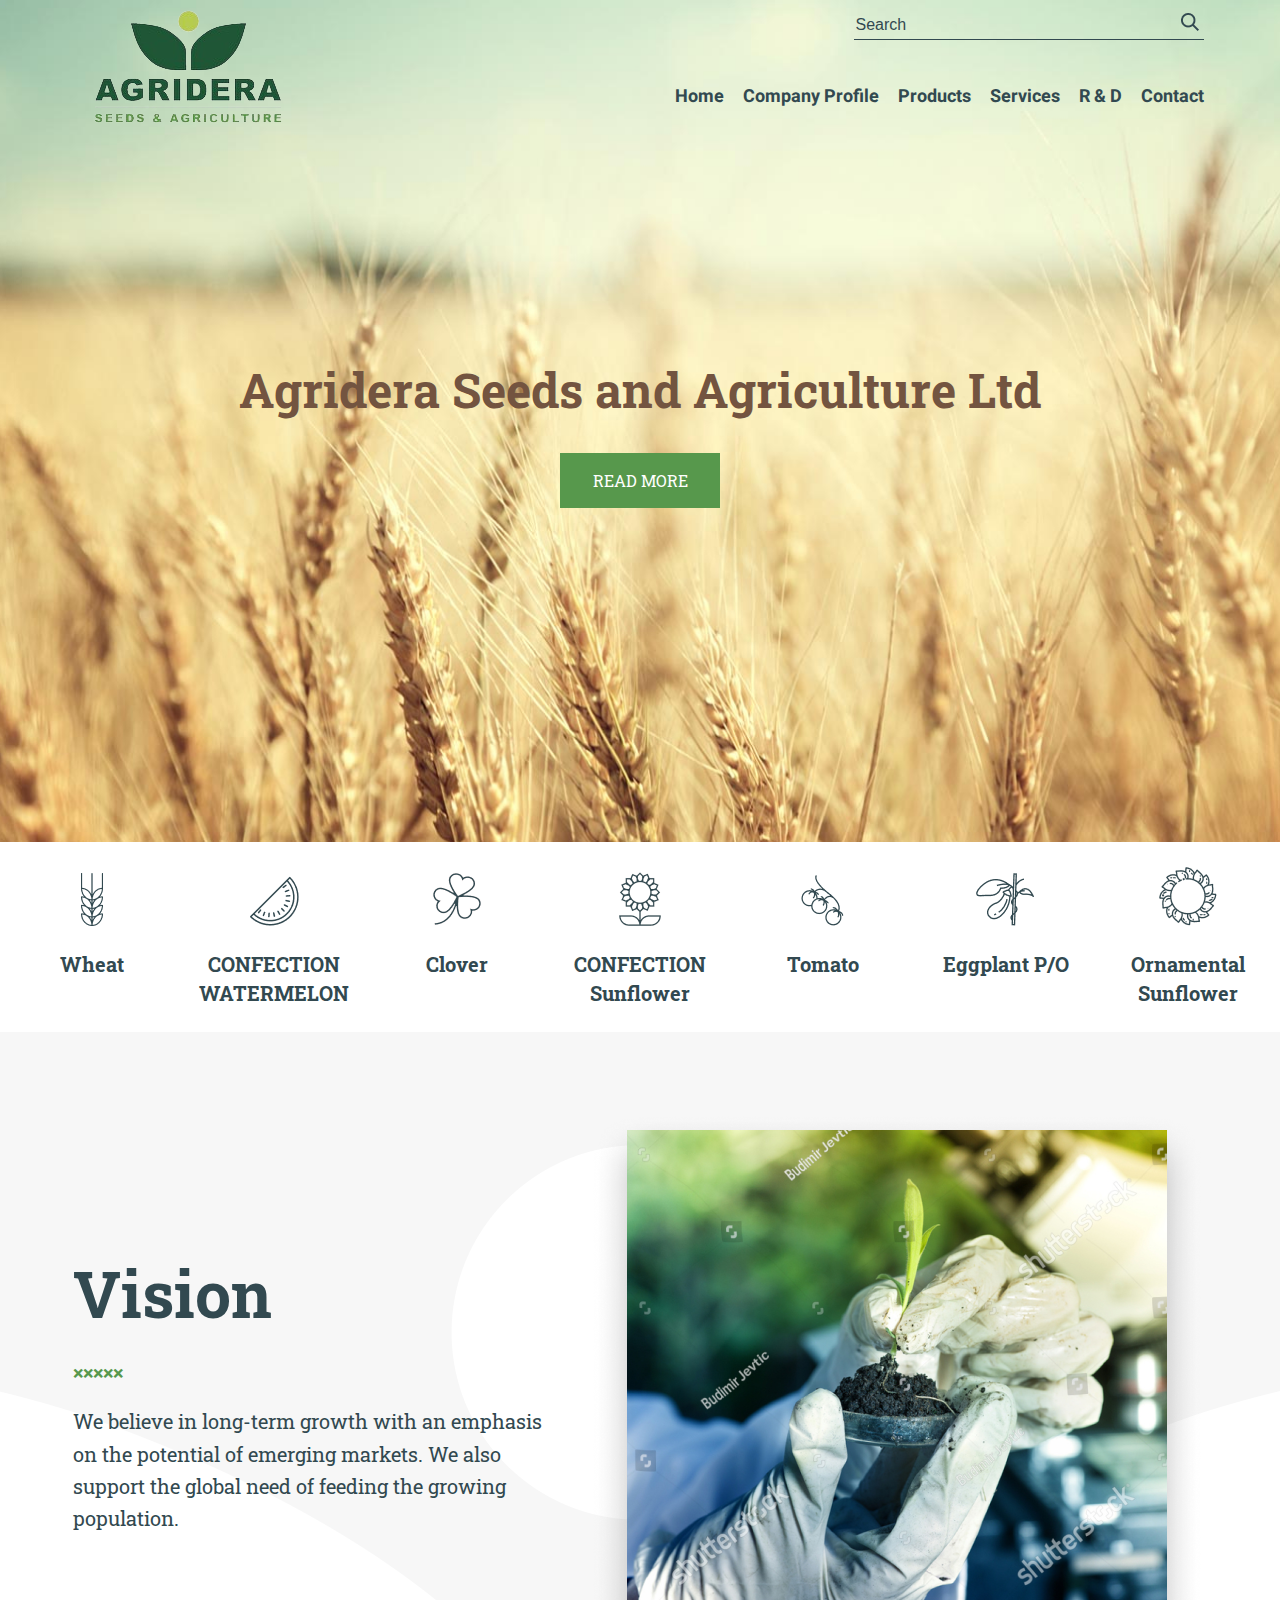
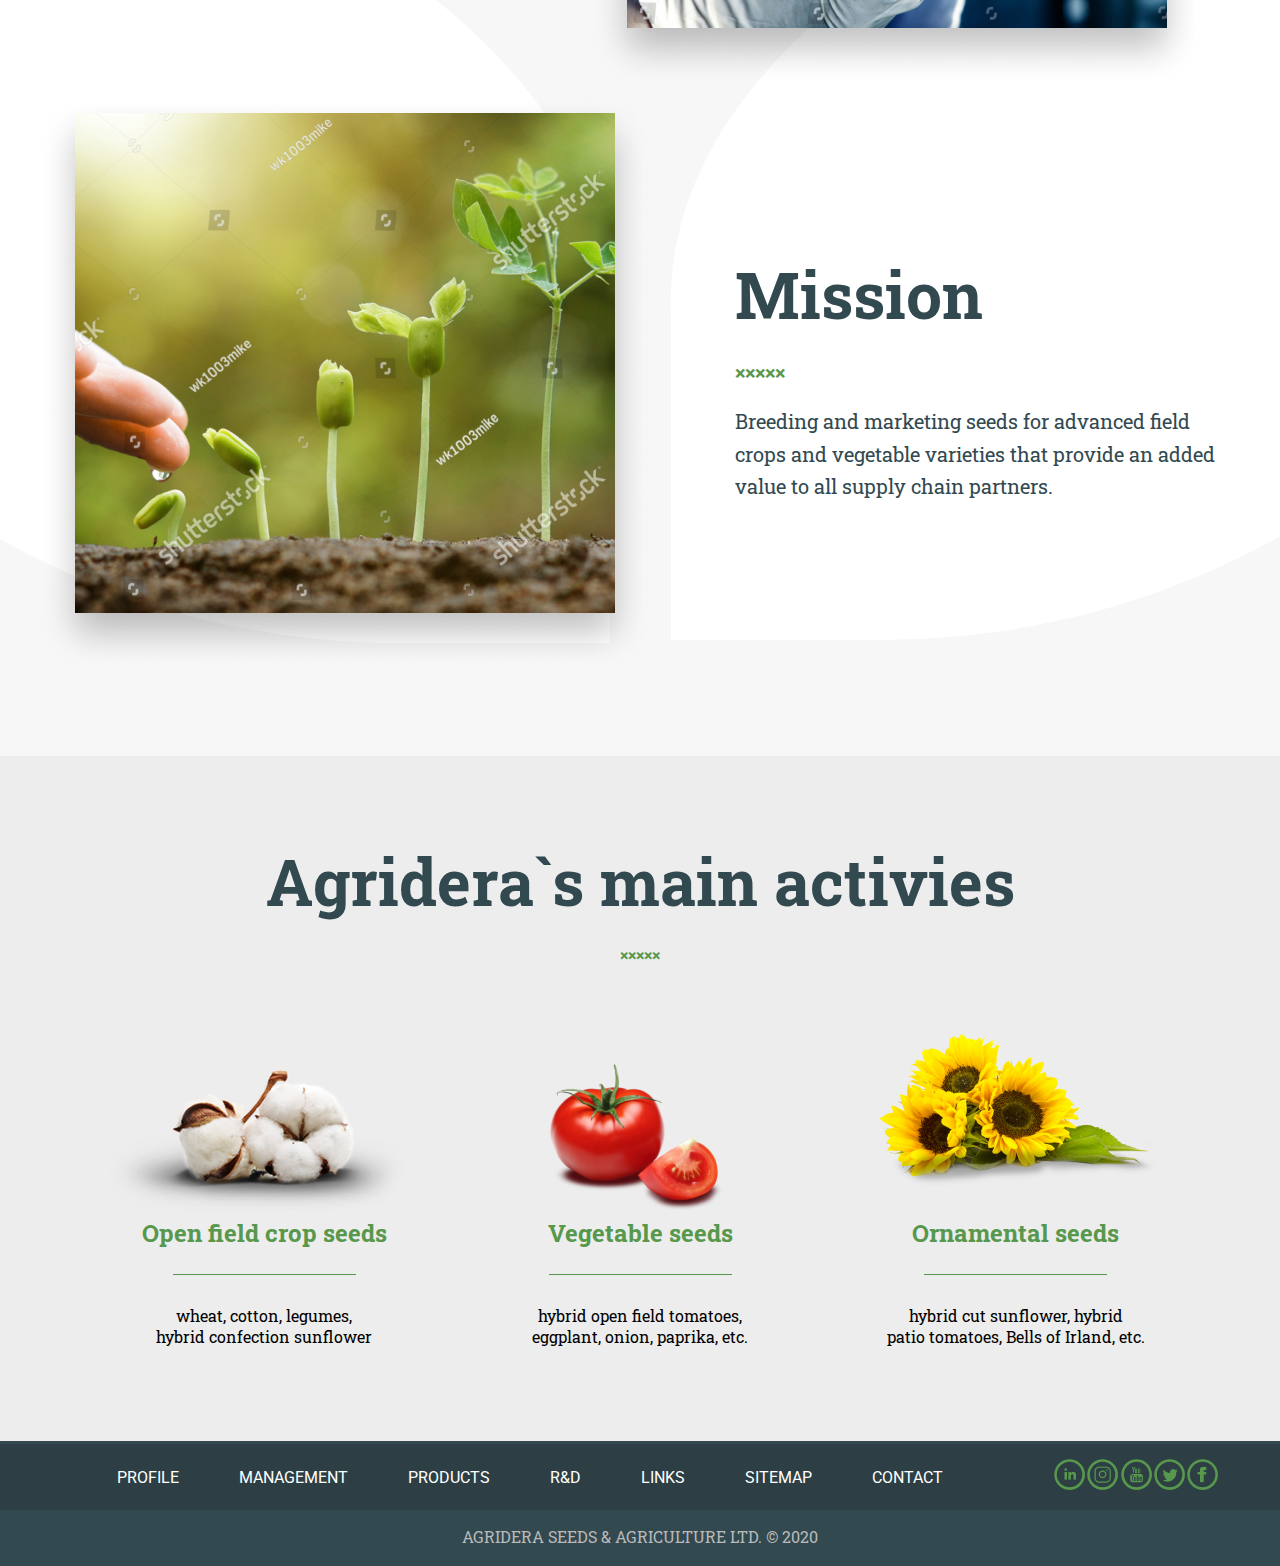
==== commit 2a7efb72: "Add files via upload" ====
--- a/index.html
+++ b/index.html
@@ -8,8 +8,10 @@
 	<link rel="stylesheet" href="https://fonts.googleapis.com/css?family=Heebo&display=swap">
     <title>Home page</title>
   <link rel="stylesheet" href="css/style.css">
+  <link rel="stylesheet" href="css/responsive.css">
 </head>
 	<body>
+	<div class="bg-я">
 		<div class="header">
 			<div class="wrapper">
 				<div class="row">
@@ -38,14 +40,18 @@
 					  </div>
 					</div>
 				</div>
+				<div id="burger-btn">
+					<span></span>
+				</div>
 			</div>
 		</div>
 	  <div class="contand">
-		<div id="slider">
+		<div id="slider1">
 		  <h1>Agridera Seeds and Agriculture Ltd</h1>
 		  <a href="#">READ MORE</a>
 		</div>
 	  </div>
+	 </div>
 	<div id="categories">
 			<div class="row">
 			  <div class="w-7">
@@ -153,6 +159,6 @@
 	  </div>
 	  <p>AGRIDERA SEEDS & AGRICULTURE LTD. © 2020</p>
 	</div>
-
+	<script src="js/script.js"></script>
 	</body>
 </html>--- a/css/style.css
+++ b/css/style.css
@@ -283,37 +283,11 @@
     height: auto;
   }
   
-   /*@media only screen and (max-width: 768px) {
-    .w-2 {
-      width: 100%;
-    }
-    .align-right {
-      text-align: center;
-    }
-    #search {
-      max-width: 100%;
-    }
-    #search input {
-      max-width: 100%;
-    }
-    .footer_content {
-      flex-direction: column;
-    }
-    .social {
-      margin-top: 10px;
-      width: 100%;
-      justify-content: center;
-    }
-    #links ul li {
-      margin-left: 0;
-      margin-bottom: 10px;
-    }*/
-	
-	
+		
 	/* томаті */
 #slidertom{
     background: url(../images/tomato_s.png) no-repeat center;
-    padding: 240px 0;
+    padding: 250px 0;
 }
 
 .bg-pink{
@@ -634,4 +608,30 @@
     font-size: 17px;
     line-height: 150%;
     color: #324950;
+}
+.bg-я{
+    background: url(../images/bg.jpg) no-repeat center;
+    background-size: cover;
+}
+#slider1{
+    text-align: center;
+    padding: 334px 0;
+	margin-top: -135px;
+}
+#slider1 h1{
+    color: #735440;
+    font-size: 48px;
+    font-weight: bold;
+}       
+#slider1 a{
+    display: block;
+    background-color: #57984C;
+    color: #fff;
+    font-size: 16px;
+    text-align: center;
+    width: 160px;
+    height: 55px;
+    line-height: 55px;
+    margin: 0 auto;
+    text-decoration: none;
 }--- a/css/responsive.css
+++ b/css/responsive.css
@@ -0,0 +1,495 @@
+@media (max-width: 1200px){
+	.bg-tomat {
+    padding: 0 50px;
+	}
+}
+
+	@media (max-width: 1072px){
+    .wrapper,
+    .row,
+    .w-1, .w-3, .w-4, .w-5{
+        width: 100%;
+    }
+	.w-7 {
+        width: 100%;
+    }
+	#search {
+        margin: 15px 9px 0px 0px;
+    }
+	#search input {
+        max-width: 100%;
+    }
+	#menu ul{
+    margin: 34px 9px 0 0;
+	}    
+	#menu ul li a{
+    font-size: 16px;
+	} 
+	.footer_content {
+        flex-direction: column;
+        text-align: center;
+    }
+
+    .footer_content #links {
+        margin-bottom: 20px;
+    }
+
+    .social {
+        margin-top: 15px;
+    }
+	.social a{
+    display: flex;
+    justify-content: space-between;
+    width: 26%;
+	margin-inline: -25px;
+	}
+	
+	#links ul{
+    padding: 0;
+    margin: 0;
+    list-style: none;
+	}
+	
+	#links ul li {
+      margin-left: 10px;
+      margin-bottom: 10px;
+    }
+	#slider{
+    text-align: center;
+    background: url(../images/bg.jpg) no-repeat center;
+    padding: 338px 0;
+    margin-top: -146px;
+	}
+	.content-wrapper {
+    text-align: left;
+    margin-right: 30px;
+	margin-left: 32px;
+	}
+	
+	/* tomati */
+	.description {
+    padding: 45px 20px;
+	}
+	.white-list {
+    margin: 5px 0;
+    align-items: center;
+    flex-direction: column;
+	}
+	.white-list-content {
+    width: 100%;
+	}
+	.wrapper-tomate a{
+    margin-left: 30px;
+	}
+	
+	/* tomati1 */
+	.content-tomatoone h1 {
+    font-size: 45px;
+	}
+	
+	/* contact */
+	.contact-main {
+    flex-direction: column;
+	}
+	.contact-main .contact-column:first-child {
+    width: 100%;
+	}
+	.contact-main .contact-column:last-child {
+    width: 100%;
+    margin-bottom: 20px;
+	}
+	.bg-contact .wrapper {
+    max-width: 70%;
+	}
+}
+	@media (max-width: 796px){
+    #slider{
+    text-align: center;
+    background: url(../images/bg.jpg) no-repeat center;
+    padding: 338px 0;
+    margin-top: -148px;
+	}
+	#slider h1{
+    font-size: 42px;
+	}
+	.text{
+		margin-top: 20px;
+		font-weight: bold;
+		font-size: 16px;
+		line-height: 140.7%;
+		color: #324950;
+	}
+	#menu ul li a{
+    color:#324950;
+    font-size: 16px;
+    font-weight: bold;
+    text-decoration: none;
+    transition: color 0.4s;
+	}
+	.text-content1{
+    font-weight: bold;
+    font-size: 55px;
+    line-height: 142.7%;
+	color: #324950;
+    margin: 0;
+	}
+	.text-content2{
+	color: #57984C;
+	font-weight: bold;
+	}
+
+	.text-content3{
+		font-weight: normal;
+		font-size: 18px;
+		line-height: 160.7%;
+		color: #324950;
+	}
+	.title{
+    font-size: 56px;
+    font-weight: bold;
+    color: #324950;
+    line-height: 147.7%;
+    margin: 0;
+	}
+	
+	/* contact */
+	.submit-capch {
+    flex-direction: column;
+    align-items: center;
+	}
+	.submit-capch img {
+    width: 30%;
+	}
+	.submit-capch input[type=text] {
+    margin: 8px 0;
+    width: 95%;
+	}
+	.submit-capch input[type=submit] {
+    width: 100%;
+    padding: 15px 40px;
+	}
+	.content-tomatoone {
+    flex-direction: column;
+	}
+	.content-tomatoone .w-2 {
+    width: 100%;
+    margin-bottom: 30px;
+	}
+	
+}
+	@media (max-width: 711px){
+    .wrapper,
+    .row,
+    .w-1, .w-2, .w-3, .w-4, .w-5{
+        width: 100%;
+    }
+	.w-7 {
+        width: 100%;
+    }
+	
+	.align-right {
+      text-align: center;
+    }
+
+    #search {
+        max-width: 85%;
+    }
+
+    #search input {
+        max-width: 100%;
+    }
+	#slider h1{
+    font-size: 40px;
+	}
+	.footer_content {
+        flex-direction: column;
+        text-align: center;
+    }
+
+    .footer_content #links {
+        margin-bottom: 20px;
+    }
+
+    .social {
+        margin-top: 15px;
+    }
+	.social a{
+    display: flex;
+    justify-content: space-between;
+    width: 56%;
+	margin-inline: -47px;
+	}
+	#links ul{
+    padding: 0;
+    margin: 0;
+    list-style: none;
+	}
+	
+	#links ul li {
+      margin-left: 10px;
+      margin-bottom: 10px;
+    }
+	#categories .row{
+    justify-content: center;
+    align-items: baseline;
+	}
+	#slider{
+    text-align: center;
+    background: url(../images/bg.jpg) no-repeat center;
+    padding: 338px 0;
+    margin-top: -331px;
+	}
+	#logo{
+    margin: 10px 0 0 0;
+	text-align: center;
+	}
+	.seeds{
+    display: contents;
+    justify-content: center;
+    align-items: baseline; 
+	}
+	#content-down{
+    background-color: #EDEDED;
+    text-align: center;
+    padding: 78px 0;
+	padding-bottom: 1180px;
+	}
+	.content-tomatoone h1 {
+    font-size: 40px;
+	}
+}
+
+	@media (max-width: 528px){
+    .wrapper,
+    .row,
+    .w-1, .w-2, .w-3, .w-4, .w-5{
+        width: 100%;
+    }
+	.w-7 {
+        width: 100%;
+    }
+	.align-right {
+      text-align: center;
+    }
+
+    #search {
+        max-width: 85%;
+    }
+
+    #search input {
+        max-width: 100%;
+    }
+	.footer_content {
+        flex-direction: column;
+        text-align: center;
+    }
+
+    .footer_content #links {
+        margin-bottom: 20px;
+    }
+
+    .social {
+        margin-top: 15px;
+    }
+	.social a{
+    display: flex;
+    justify-content: space-between;
+    width: 56%;
+	margin-inline: -53px;
+	}
+	#links ul{
+    padding: 0;
+    margin: 0;
+    list-style: none;
+	}
+	
+	#links ul li {
+      margin-left: 10px;
+      margin-bottom: 10px;
+    }
+	#categories .row{
+    display: contents;
+    justify-content: center;
+    align-items: baseline;
+	}
+	#slider{
+    text-align: center;
+    background: url(../images/bg.jpg) no-repeat center;
+    padding: 338px 0;
+    margin-top: -173px;
+	}
+	#logo{
+    margin: 10px 0 0 0;
+	text-align: center;
+	}
+	.seeds{
+    display: contents;
+    justify-content: center;
+    align-items: baseline; 
+	}
+	.photo-wrapper {
+    margin-left: 5px;
+	}
+
+	.photo-wrapper1 {
+		margin-right: 0px;
+	}
+	.content-wrapper1 {
+    text-align: left;
+    margin-right: 30px;
+	margin-left: 26px;
+	}
+	.vision-container {
+    display: table;
+    justify-content: center;
+    align-items: center;
+	}
+	.mission-container {
+		display: table;
+		justify-content: center;
+		align-items: center;
+	}
+	.title{
+    font-size: 45px;
+	}
+	
+	#menu ul li{
+        margin-top: 5px;
+    }
+    #menu ul li a{
+        font-size: 18px;
+    }
+    #search input {
+        max-width: 100%;
+    }
+
+    #menu{
+        display: none;
+        justify-content: center;
+    }
+    
+    #slider h1{
+        margin-top: 0;
+    }
+    .open{
+        display: flex !important;
+    }
+
+    #burger-btn{
+        display: flex;
+        position: absolute;
+        top: 30px;
+        right: 33px;
+        align-items: center;
+        justify-content: flex-end;
+        width: 30px;
+        height: 18px;
+        cursor: pointer;
+    }
+    #burger-btn span{
+      transform: scale(1);
+      background-color: black;
+      width: 100%;
+      height: 2px;
+    }
+
+    #burger-btn::before,
+    #burger-btn::after{
+        content: '';
+        background-color: black;
+        position: absolute;
+        width: 100%;
+        height: 2px;
+        transition: all 0.3s ease 0s;
+    }
+    #burger-btn::before{
+        top: 0;
+    }
+    #burger-btn::after{
+        bottom: 0;
+    }
+    #burger-btn.active span{
+        transform: scale(0);
+    }
+    #burger-btn.active::before{
+        top: 50%;
+        transform: rotate(-45deg) translate(0,-50%);
+    }
+    #burger-btn.active::after{
+        bottom: 50%;
+        transform: rotate(45deg) translate(0,50%);
+    }
+}
+
+	@media (max-width: 528px){
+	#slider h1{
+    font-size: 35px;
+	}
+	.content-tomatoone h1 {
+		font-size: 42px;
+	}	
+	.text-right-tomatoone span {
+    font-size: 26px;
+	}
+	.content-tomatoone h1 {
+    font-size: 33px;
+	}
+	.text-right-tomatoone span {
+    font-size: 24px;
+	margin-left: 22px;
+	}
+	.text-right-tomatoone img{
+	max-width: 25%;
+	}
+	}
+
+	@media (max-width: 320px){
+    #slider{
+    text-align: center;
+    background: url(../images/bg.jpg) no-repeat center;
+    padding: 445px 0;
+	margin-bottom: -89px;
+    margin-top: -368px;
+	}
+	#slider h1{
+    color: #735440;
+    font-size: 33px;
+    font-weight: bold;
+	}
+	.title{
+    font-size: 43px;
+    font-weight: bold;
+    color: #324950;
+    line-height: 147.7%;
+    margin: 0;
+	}
+	.content-tomatoone h1 {
+		font-size: 27px;
+	}	
+	.text-right-tomatoone span {
+    font-size: 18px;
+	margin-left: 20px;
+	}
+	.text-right-tomatoone img{
+	max-width: 25%;
+	}
+	.pdf-download-button {
+    font-size: 14px;
+	}
+	.social a {
+    width: 70%;
+    margin-inline: -57px;
+	}
+	#slider1 h1 {
+    font-size: 31px;
+	}
+	#slider1 a {
+    font-size: 15px;
+    width: 154px;
+    height: 52px;
+    line-height: 50px;
+	}
+	.footer p{
+    font-size: 13px;
+	}
+}